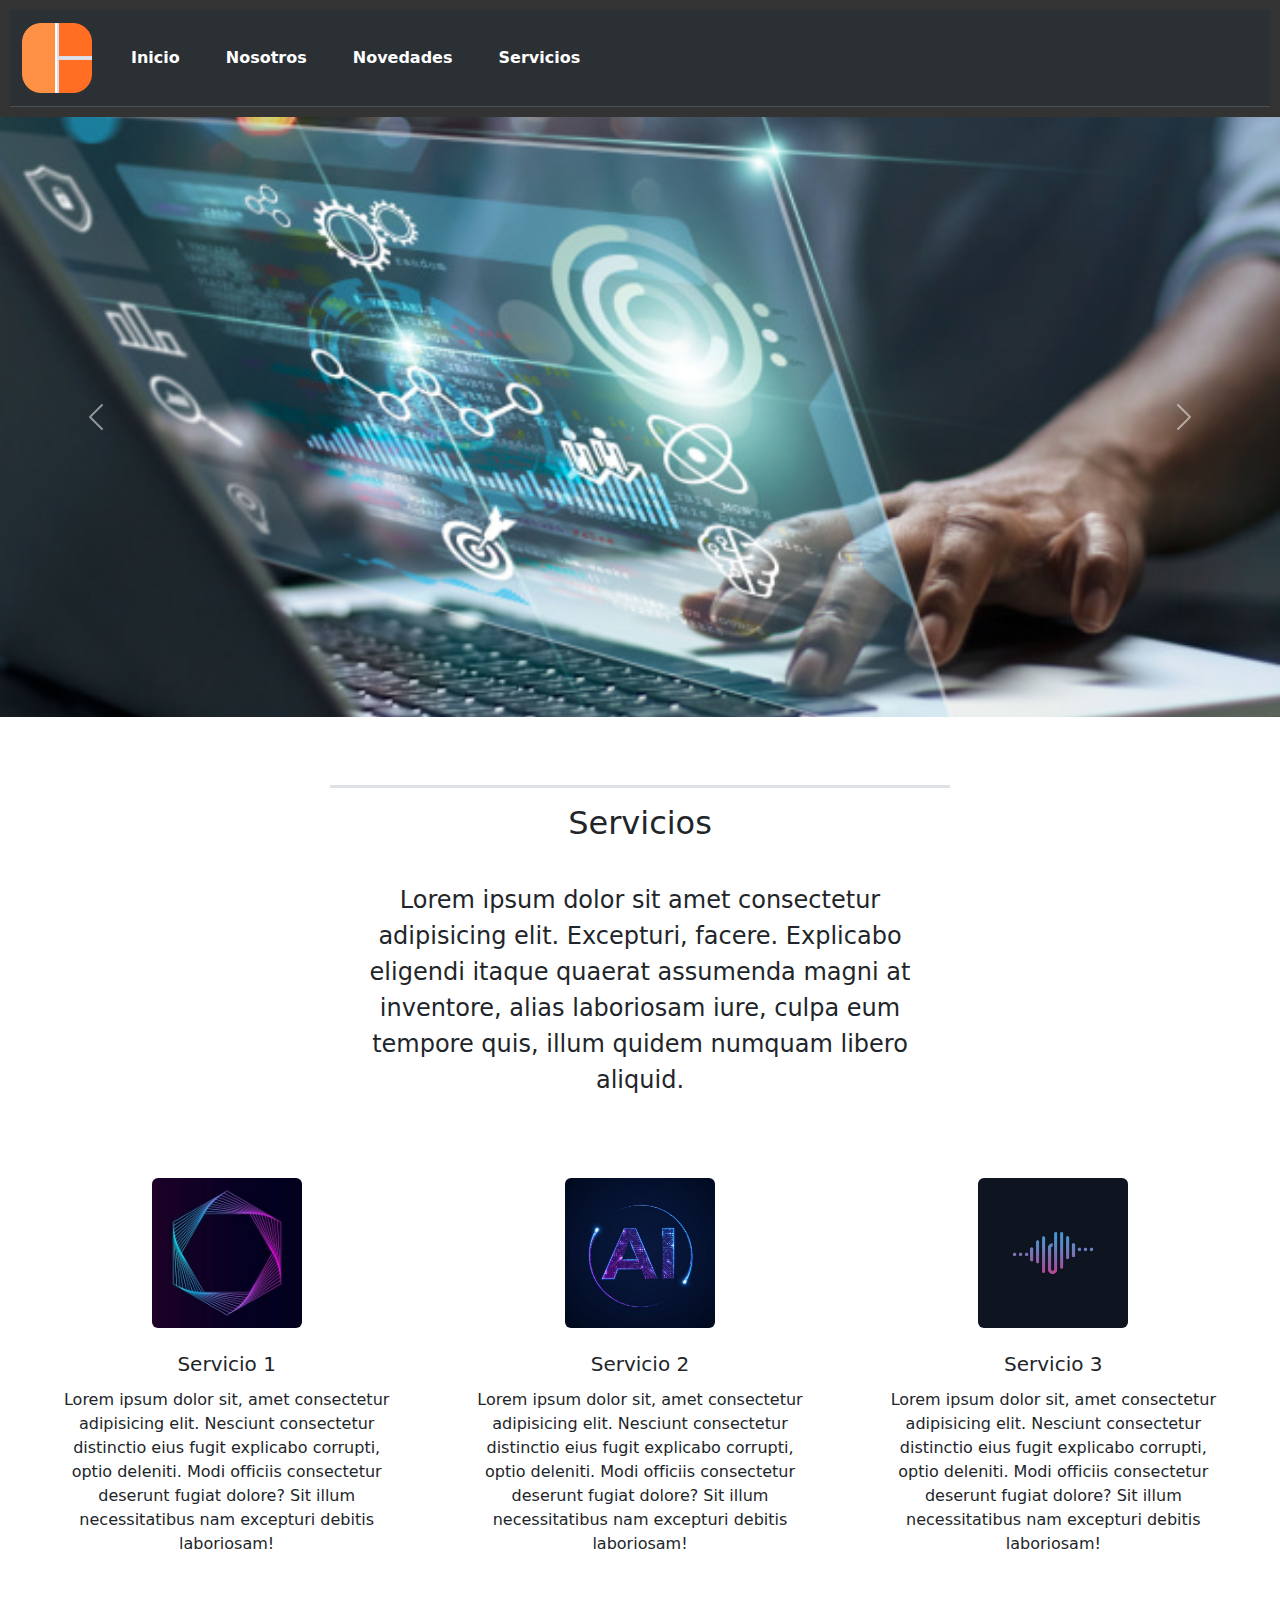
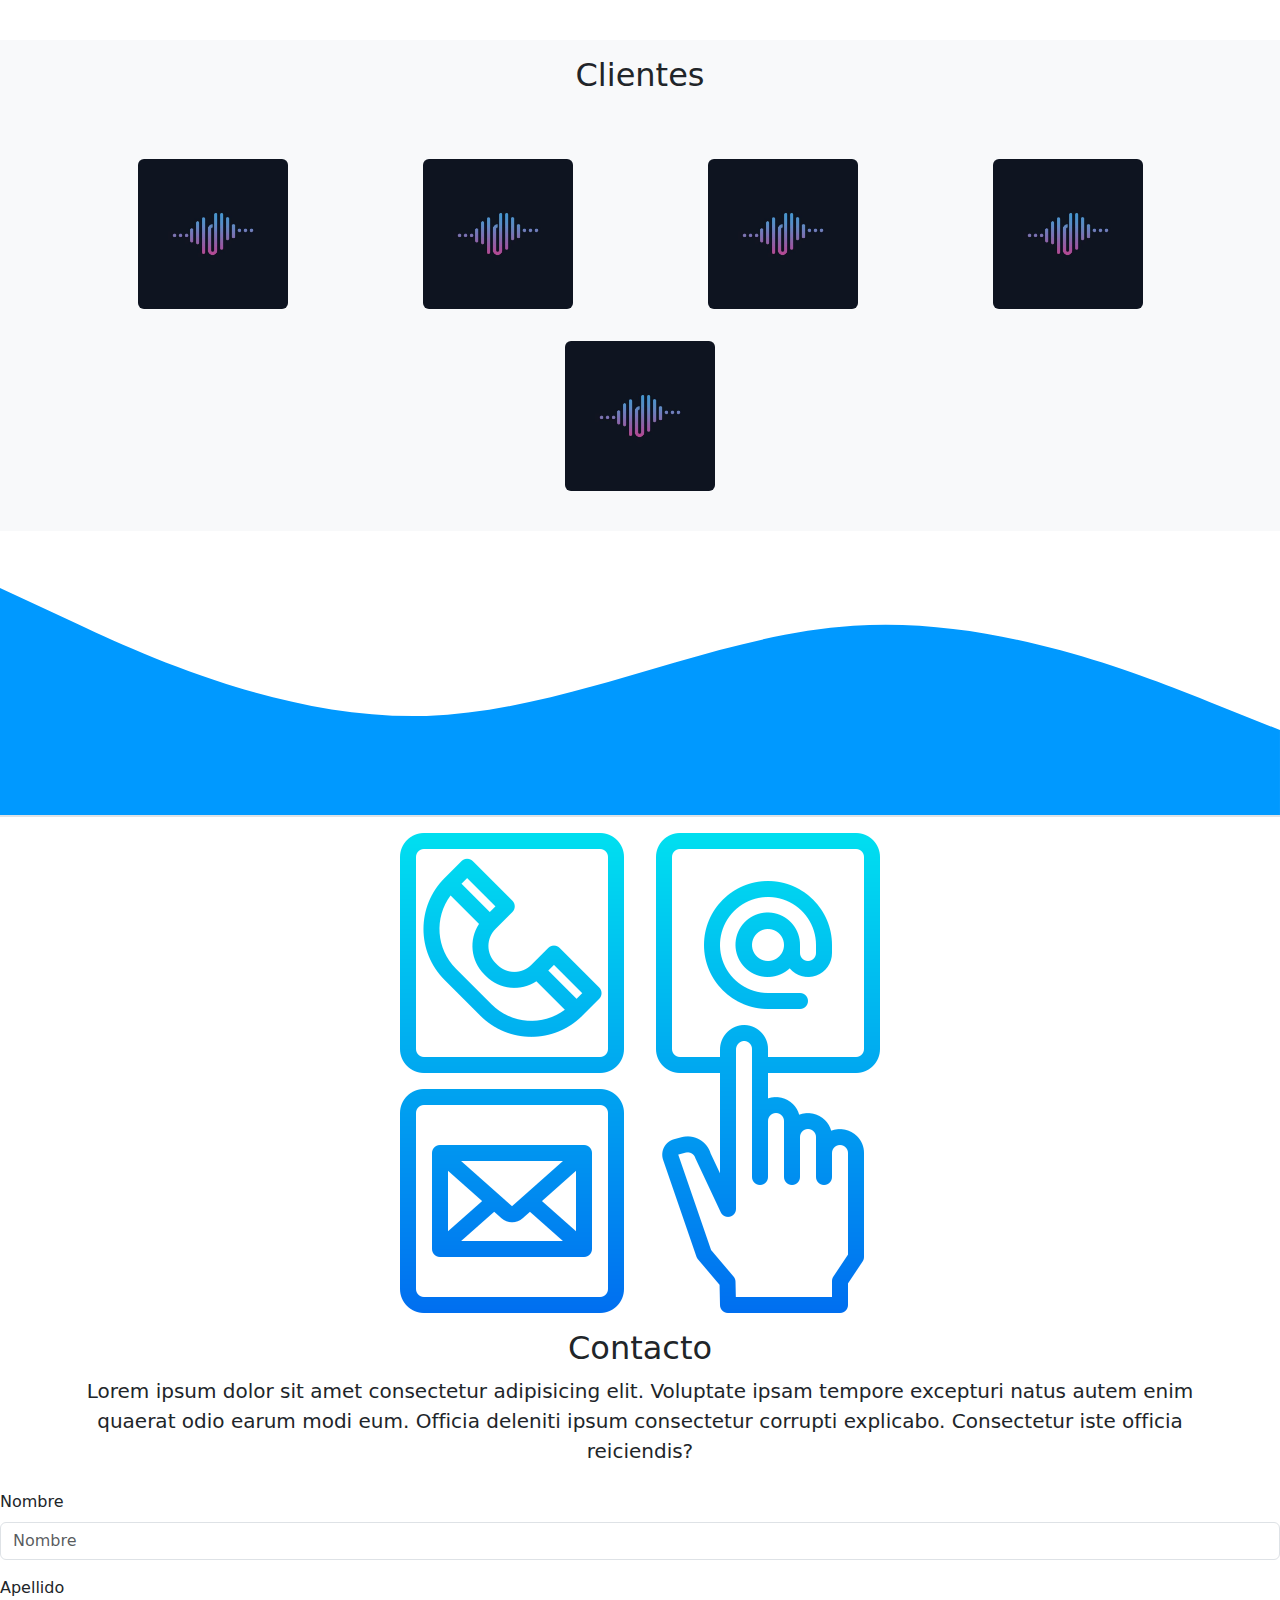
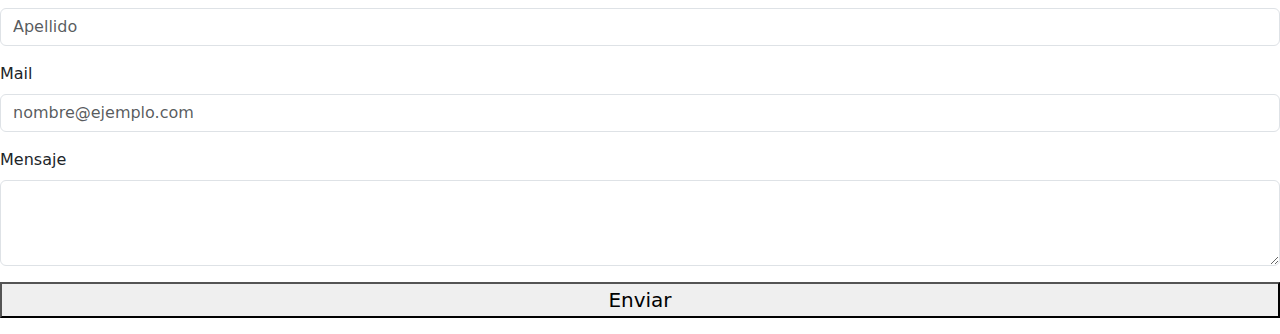
==== index.html @ 68848d4c "Primer commit" ====
<!DOCTYPE html>
<html lang="es">
<head>
    <meta charset="UTF-8">
    <meta name="viewport" content="width=device-width, initial-scale=1.0">
    <link rel="stylesheet" href="/styles/styless.css"> <!--Mis estilos-->
    <link href="https://cdn.jsdelivr.net/npm/bootstrap@5.3.3/dist/css/bootstrap.min.css" rel="stylesheet" integrity="sha384-QWTKZyjpPEjISv5WaRU9OFeRpok6YctnYmDr5pNlyT2bRjXh0JMhjY6hW+ALEwIH" crossorigin="anonymous">
    <!--boostrap-->

    <title>Mi empresa Servicios</title>
</head>
<body>
    <header>
        <nav class="navbar sticky-top navbar-expand-lg bg-body-tertiary bg-dark border-bottom border-body" data-bs-theme="dark">
            <div class="container-fluid">
              <a class="navbar-brand" href="#">
                <img class="nav-logo" src="img/logo.png" alt="Mi empresa">
              </a>
              <button class="navbar-toggler" type="button" data-bs-toggle="collapse" data-bs-target="#navbarSupportedContent" aria-controls="navbarSupportedContent" aria-expanded="false" aria-label="Toggle navigation">
                <span class="navbar-toggler-icon"></span>
              </button>
              <div class="collapse navbar-collapse" id="navbarSupportedContent">
                <ul class="navbar-nav me-auto mb-2 mb-lg-0">
                  <li class="nav-item">
                    <a class="nav-link active" aria-current="page" href="index.html">Inicio</a>
                  </li>
                  <li class="nav-item">
                    <a class="nav-link" href="/secciones/nosostros.html">Nosotros</a>
                  </li>
                  <li class="nav-item">
                    <a class="nav-link" href="/secciones/novedades.html">Novedades</a>
                  </li>
                  <li class="nav-item">
                    <a class="nav-link" href="/secciones/servicios.html">Servicios</a>
                  </li>
                </ul>
              </div>
            </div>
          </nav>
    </header>
             <div id="carouselExample" class="carousel slide">
                <div class="carousel-inner">
                  <div class="carousel-item active">
                    <img src="img/slide_1.jpg" class="d-block w-100" alt="...">
                  </div>
                  <div class="carousel-item">
                    <img src="img/slide_2.jpg" class="d-block w-100" alt="...">
                  </div>
                  <div class="carousel-item">
                    <img src="img/slide_3.jpg" class="d-block w-100" alt="...">
                  </div>
                </div>
                <button class="carousel-control-prev" type="button" data-bs-target="#carouselExample" data-bs-slide="prev">
                  <span class="carousel-control-prev-icon" aria-hidden="true"></span>
                  <span class="visually-hidden"></span>
                </button>
                <button class="carousel-control-next" type="button" data-bs-target="#carouselExample" data-bs-slide="next">
                  <span class="carousel-control-next-icon" aria-hidden="true"></span>
                  <span class="visually-hidden"></span>
                </button>
              </div>
        
        </main>
        
    </div>

    <main>
        <section class="w-50 mx-auto text-center pt-5"> 
          <h1 class="p-3 fs-2 border-top border-3">Servicios</h1> 
          <p class="p-3 fs-4">Lorem ipsum dolor sit amet consectetur adipisicing elit. Excepturi, facere. Explicabo eligendi itaque quaerat assumenda magni at inventore, alias laboriosam iure, culpa eum tempore quis, illum quidem numquam libero aliquid.</p>
        </section>

        <section class="container-fluid">
          <div class="row">
            <!-- Servicio 1 -->
            <div class="col-lg-4 col-md-12 col-sm-12 d-flex flex-column align-items-center my-5 icono-wrap">
              <img class="img-fluid rounded" src="/img/servicio_1.jpg" alt="servicio" width="150" height="140">
              <div class="text-center">
                <h3 class="fs-5 mt-4 px-4 pb-1">Servicio 1</h3>
                <p class="px-4">Lorem ipsum dolor sit, amet consectetur adipisicing elit. Nesciunt consectetur distinctio eius fugit explicabo corrupti, optio deleniti. Modi officiis consectetur deserunt fugiat dolore? Sit illum necessitatibus nam excepturi debitis laboriosam!</p>
              </div>
            </div>
        
            <!-- Servicio 2 -->
            <div class="col-lg-4 col-md-12 col-sm-12 d-flex flex-column align-items-center my-5 icono-wrap">
              <img class="img-fluid rounded" src="/img/servicio_2.jpg" alt="servicio" width="150" height="140">
              <div class="text-center">
                <h3 class="fs-5 mt-4 px-4 pb-1">Servicio 2</h3>
                <p class="px-4">Lorem ipsum dolor sit, amet consectetur adipisicing elit. Nesciunt consectetur distinctio eius fugit explicabo corrupti, optio deleniti. Modi officiis consectetur deserunt fugiat dolore? Sit illum necessitatibus nam excepturi debitis laboriosam!</p>
              </div>
            </div>
        
            <!-- Servicio 3 -->
            <div class="col-lg-4 col-md-12 col-sm-12 d-flex flex-column align-items-center my-5 icono-wrap">
              <img class="img-fluid rounded" src="/img/servicio_3.jpg" alt="servicio" width="150" height="140">
              <div class="text-center">
                <h3 class="fs-5 mt-4 px-4 pb-1">Servicio 3</h3>
                <p class="px-4">Lorem ipsum dolor sit, amet consectetur adipisicing elit. Nesciunt consectetur distinctio eius fugit explicabo corrupti, optio deleniti. Modi officiis consectetur deserunt fugiat dolore? Sit illum necessitatibus nam excepturi debitis laboriosam!</p>
              </div>
            </div>
          </div>
        </section>
    </main>

    <section class="bg-light">
      <h2 class="p-3 fs-2 text-center">Clientes</h2>
      <div class="container">
        <div class="row justify-content-around py-4">
    
          <!-- Cliente 1 -->
          <div class="col-lg-3 col-md-4 col-sm-6 d-flex flex-column align-items-center my-3 icono-wrap">
            <img class="img-fluid rounded" src="/img/servicio_3.jpg" alt="cliente" width="150" height="140">
          </div>
    
          <!-- Cliente 2 -->
          <div class="col-lg-3 col-md-4 col-sm-6 d-flex flex-column align-items-center my-3 icono-wrap">
            <img class="img-fluid rounded" src="/img/servicio_3.jpg" alt="cliente" width="150" height="140">
          </div>
    
          <!-- Cliente 3 -->
          <div class="col-lg-3 col-md-4 col-sm-6 d-flex flex-column align-items-center my-3 icono-wrap">
            <img class="img-fluid rounded" src="/img/servicio_3.jpg" alt="cliente" width="150" height="140">
          </div>

          <!-- Cliente 4 -->
          <div class="col-lg-3 col-md-4 col-sm-6 d-flex flex-column align-items-center my-3 icono-wrap">
            <img class="img-fluid rounded" src="/img/servicio_3.jpg" alt="cliente" width="150" height="140">
          </div>

          <!-- Cliente 5 -->
          <div class="col-lg-3 col-md-4 col-sm-6 d-flex flex-column align-items-center my-3 icono-wrap">
            <img class="img-fluid rounded" src="/img/servicio_3.jpg" alt="cliente" width="150" height="140">
          </div>
    
        </div>
      </div>
    </section>
  
<section id="seccion-contacto" class="border-bottom border-secundary border-2">
<div class="bg-contactos">
    <svg xmlns="http://www.w3.org/2000/svg" viewBox="0 0 1440 320"><path fill="#0099ff" fill-opacity="1" d="M0,64L80,101.3C160,139,320,213,480,208C640,203,800,117,960,106.7C1120,96,1280,160,1360,192L1440,224L1440,320L1360,320C1280,320,1120,320,960,320C800,320,640,320,480,320C320,320,160,320,80,320L0,320Z" data-darkreader-inline-fill="" style="--darkreader-inline-fill: #007acc;"></path></svg>
</div>

</section>

<div class="container" id="contenedor-formulario">
  <div id="titulo-formulario" class="text-center mb-4">
    <div><img src="/img/contacto.png" alt="contacto" class="img-fluid"></div>
    <h2>Contacto</h2>
    <p class="fs-5">Lorem ipsum dolor sit amet consectetur adipisicing elit. Voluptate ipsam tempore excepturi natus autem enim quaerat odio earum modi eum. Officia deleniti ipsum consectetur corrupti explicabo. Consectetur iste officia reiciendis?</p>
  </div>

</div>

<form action="">
  <div class="mb-3">
    <label for="exampleFormControlInput1" class="form-label">Nombre</label>
    <input type="text" class="form-control" id="nombre" placeholder="Nombre" required>
  </div>
  <div class="mb-3">
    <label for="exampleFormControlInput1" class="form-label">Apellido</label>
    <input type="text" class="form-control" id="apellido" placeholder="Apellido" required>
  </div>
  <div class="mb-3">
    <label for="exampleFormControlInput1" class="form-label">Mail</label>
    <input type="email" class="form-control" id="mail" placeholder="nombre@ejemplo.com" required>
  </div>
  <div class="mb-3">
    <label for="exampleFormControlTextarea1" class="form-label">Mensaje</label>
    <textarea class="form-control" id="exampleFormControlTextarea1" rows="3"></textarea>
  </div>
  <div class="mb-3">
    <button type="button" class="btn-primary w-100 fs-5">Enviar</button>
  </div>
</form>


    <!-- <div class="container">
        <div class="row">
            <div class="col-md-6">
                <section class="formulario-contacto">
                    <h2 class="text-center mb-4">Contacto</h2>
                            <form action="procesar_formulario.js" method="post" class="needs-validation" novalidate>
                                <div class="form-group">
                                    <section id="formulario"></section>
                                    <label for="nombre">Nombre y Apellido:</label>
                                    <input type="text" class="form-control" id="nombre" name="nombre" required>
                                    <div class="invalid-feedback">Por favor, ingresa tu nombre.</div>
                                </div>
                        
                                <div class="form-group">
                                    <label for="email">Mail:</label>
                                    <input type="email" class="form-control" id="email" name="email" required>
                                    <div class="invalid-feedback">Por favor, ingresa un correo electrónico válido.</div>
                                </div>
                        
                                <div class="form-group">
                                    <label for="mensaje">Mensaje:</label>
                                    <textarea class="form-control" id="mensaje" name="mensaje" rows="4" required></textarea>
                                    <div class="invalid-feedback">Por favor, ingresa tu mensaje.</div>
                                </div>
                        
                                <button type="submit" class="btn btn-primary btn-block">Enviar</button>
                            </form>
                        </section>
                    </div>
                    <div class="col-md-6">
                        <div class="contacto-img"">
                        <img src="/img/contacto.png" class="img-fluid" alt="Imagen de fondo">
                    </div>
                    </div> -->
<!--boostrap-->
<script src="https://cdn.jsdelivr.net/npm/bootstrap@5.3.3/dist/js/bootstrap.bundle.min.js" integrity="sha384-YvpcrYf0tY3lHB60NNkmXc5s9fDVZLESaAA55NDzOxhy9GkcIdslK1eN7N6jIeHz" crossorigin="anonymous"></script>
</body>
</html>
---- styles/styless.css ----
body {
    margin: 0;
    font-family: 'Arial', sans-serif;
}

header {
    background-color: #333;
    color: #fff;
    padding: 10px;
    text-align: center; 
}

nav {
    display: flex;
    justify-content: space-between;
    align-items: center;
    background-color: #444;
    padding: 10px;
}

.logo img {
    max-height: 40px;
}

.navbar ul {
    list-style: none;
    text-align: center;
    display: flex;
    justify-content: center;
    align-items: center;
}

.navbar li {
    margin: 0 15px;
}

.navbar a {
    text-decoration: none;
    color: #fff;
    font-weight: bold;
    transition: color 0.3s; /* Efecto de transición de color al pasar el ratón */
}

.navbar a:hover {
    color: #ffcc00; /* Color al pasar el ratón */ 
}

main {
    padding: 20px;
    
}

.formulario-contacto {
    padding: 20px;
    background-color: #eee;
    margin-top: 20px;
    border-radius: 10px;
}
.carousel-item img {
    object-fit: cover;
    height: 600px; 
    width: 100%;  
}

.contacto-img 
{
    padding: 20px;
    border-radius: 20%;
}
    
.logo-container 
{
        width: 20px;
        height: 20px; 
        overflow: hidden;
        margin: 20px;
        text-align: center;
}
    
    
.logo-container:hover .cliente-logo {
    transform: scale(1.1); /* Escala el logo al pasar el mouse */
}

    /* Personaliza el ancho del carrusel */
#logoCarousel 
{   
    max-height: 100px;
    margin: 0 auto; /* Centra el carrusel horizontalmente */
}


.iconos-container 
{
    width: 500px; 
    display: flex;
    justify-content: space-between;
    width: 100%;
}
  
.icono {
    width: 100px;
    height: 100px;
    margin: 20px;
}



/* logo nav bar */
.nav-logo {     
    width: 70px;
}

/* carrucel tamaño imagen */


.carousel-item{     
    max-height: 39rem;
}


.icono-wrap {
    transition: transform 0.3s ease-in-out;
  }

  .icono-wrap:hover {
    transform: scale(1.1);
  }

  .bg-contacto {
    position: relative;
    top: -110px;
  }

  .bg-contacto {
    background-color: #1b2a4e;
    position: relative;
    min-height: 500px;
  }

  .contenedor-formulario {
    position: absolute;
    top: 30%;
    left: 50%;
    transform: translate(-50%, -50%);
    border-radius: 5px;
    max-width: 500px;
  }

  .titulo-formulario
  {
  color: #3f3f3f;
  }
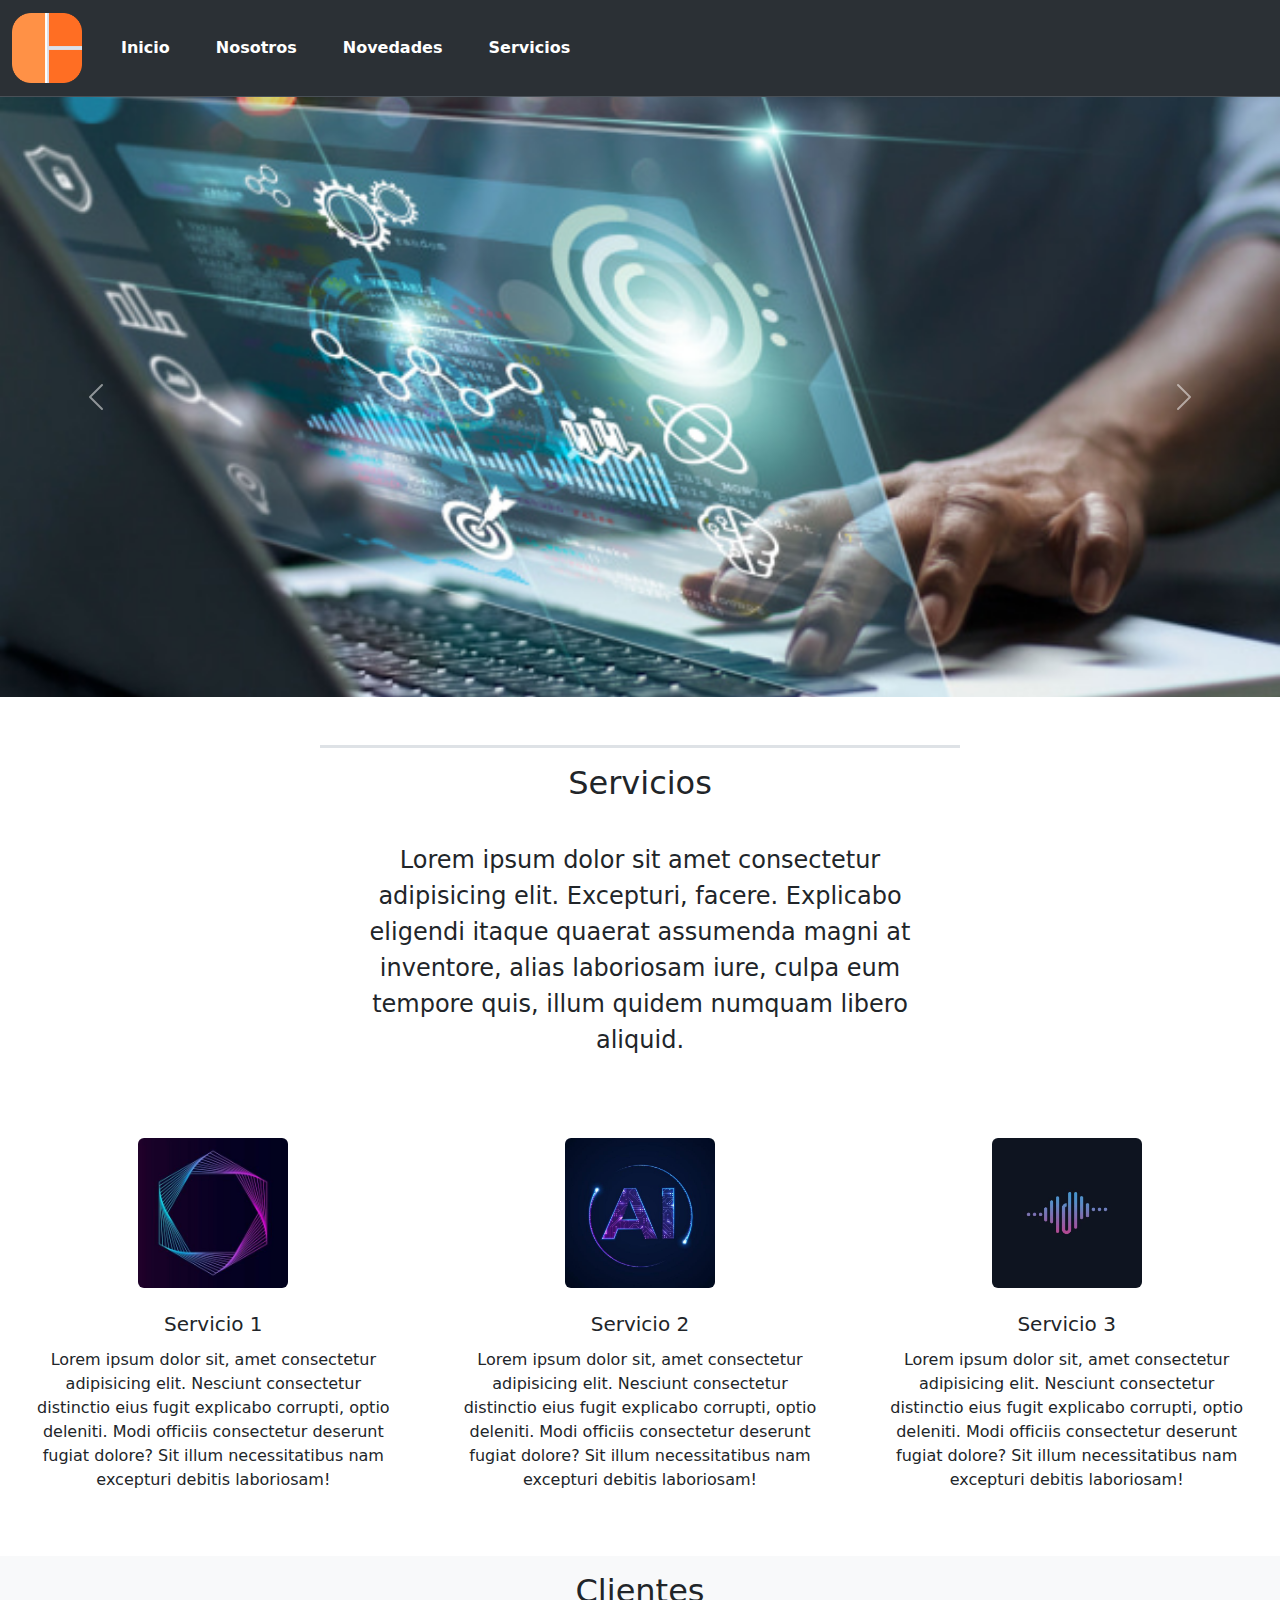
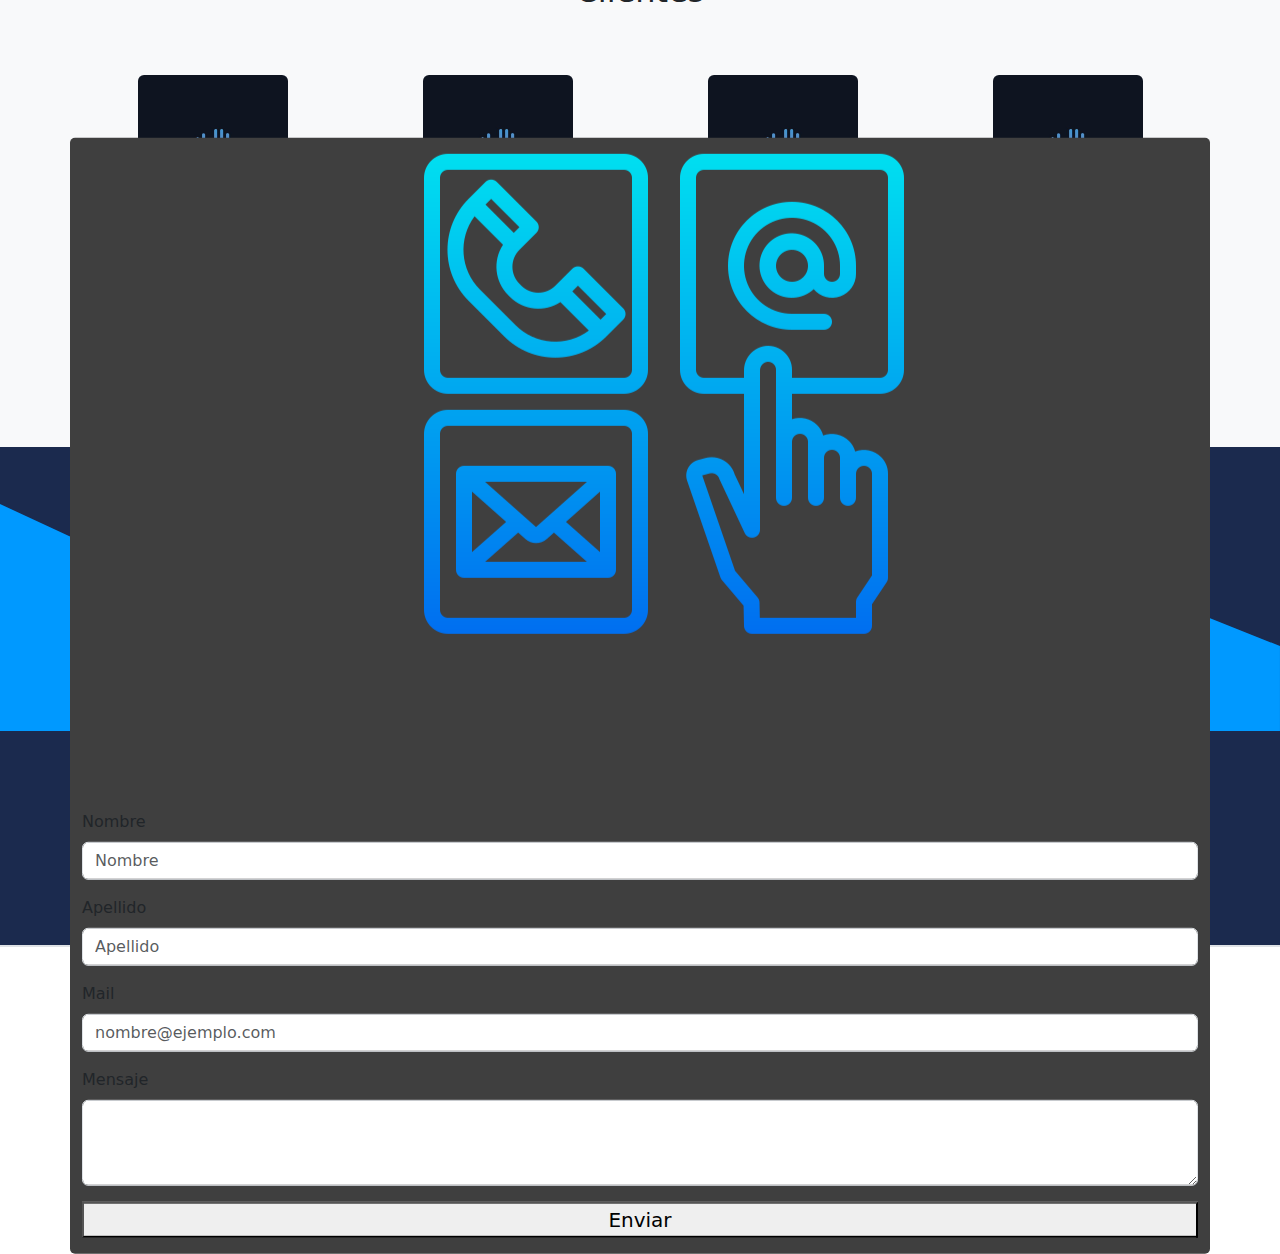
==== commit 81b9b8c3: "contacto falla" ====
--- a/index.html
+++ b/index.html
@@ -60,11 +60,11 @@
                 </button>
               </div>
         
-        </main>
+       
         
     </div>
 
-    <main>
+   
         <section class="w-50 mx-auto text-center pt-5"> 
           <h1 class="p-3 fs-2 border-top border-3">Servicios</h1> 
           <p class="p-3 fs-4">Lorem ipsum dolor sit amet consectetur adipisicing elit. Excepturi, facere. Explicabo eligendi itaque quaerat assumenda magni at inventore, alias laboriosam iure, culpa eum tempore quis, illum quidem numquam libero aliquid.</p>
@@ -100,9 +100,8 @@
             </div>
           </div>
         </section>
-    </main>
-
-    <section class="bg-light">
+ 
+    <section class="bg-light" id="seccion-clientes">
       <h2 class="p-3 fs-2 text-center">Clientes</h2>
       <div class="container">
         <div class="row justify-content-around py-4">
@@ -136,79 +135,50 @@
       </div>
     </section>
   
-<section id="seccion-contacto" class="border-bottom border-secundary border-2">
-<div class="bg-contactos">
-    <svg xmlns="http://www.w3.org/2000/svg" viewBox="0 0 1440 320"><path fill="#0099ff" fill-opacity="1" d="M0,64L80,101.3C160,139,320,213,480,208C640,203,800,117,960,106.7C1120,96,1280,160,1360,192L1440,224L1440,320L1360,320C1280,320,1120,320,960,320C800,320,640,320,480,320C320,320,160,320,80,320L0,320Z" data-darkreader-inline-fill="" style="--darkreader-inline-fill: #007acc;"></path></svg>
-</div>
+  <section id="seccion-contacto" class="border-bottom border-secundary border-2">
+    <div id="bg-contacto">
+        <svg xmlns="http://www.w3.org/2000/svg" viewBox="0 0 1440 320"><path fill="#0099ff" fill-opacity="1" d="M0,64L80,101.3C160,139,320,213,480,208C640,203,800,117,960,106.7C1120,96,1280,160,1360,192L1440,224L1440,320L1360,320C1280,320,1120,320,960,320C800,320,640,320,480,320C320,320,160,320,80,320L0,320Z" data-darkreader-inline-fill="" style="--darkreader-inline-fill: #007acc;"></path></svg>
+    </div>
+
+    <div class="container" id="contenedor-formulario">
+      <div id="titulo-formulario" class="text-center mb-4">
+        <div><img src="/img/contacto.png" alt="contacto" class="img-fluid ps-5"></div>
+        <h2>Contacto</h2>
+        <p class="fs-5">Lorem ipsum dolor sit amet consectetur adipisicing elit. Voluptate ipsam tempore excepturi natus autem enim quaerat odio earum modi eum. Officia deleniti ipsum consectetur corrupti explicabo. Consectetur iste officia reiciendis?</p>
+      </div>
+
+      <!--formulario-->
+      <form   method="POST" data-netlify="true" action="#"> 
+        <div class="mb-3">
+          <label for="exampleFormControlInput1" class="form-label">Nombre</label>
+          <input type="text" class="form-control" id="nombre" placeholder="Nombre" required>
+        </div>
+
+        <div class="mb-3">
+          <label for="exampleFormControlInput1" class="form-label">Apellido</label>
+          <input type="text" class="form-control" id="apellido" placeholder="Apellido" required>
+        </div>
+
+        <div class="mb-3">
+          <label for="exampleFormControlInput1" class="form-label">Mail</label>
+          <input type="email" class="form-control" id="mail" placeholder="nombre@ejemplo.com" required>
+        </div>
+
+        <div class="mb-3">
+          <label for="exampleFormControlTextarea1" class="form-label">Mensaje</label>
+          <textarea class="form-control" id="exampleFormControlTextarea1" rows="3"></textarea>
+        </div>
+
+        <div class="mb-3">
+          <button type="button" class="btn-primary w-100 fs-5">Enviar</button>
+        </div>
+
+      </form>
+        <!--formulario-->
+    </div>
 
 </section>
 
-<div class="container" id="contenedor-formulario">
-  <div id="titulo-formulario" class="text-center mb-4">
-    <div><img src="/img/contacto.png" alt="contacto" class="img-fluid"></div>
-    <h2>Contacto</h2>
-    <p class="fs-5">Lorem ipsum dolor sit amet consectetur adipisicing elit. Voluptate ipsam tempore excepturi natus autem enim quaerat odio earum modi eum. Officia deleniti ipsum consectetur corrupti explicabo. Consectetur iste officia reiciendis?</p>
-  </div>
-
-</div>
-
-<form action="">
-  <div class="mb-3">
-    <label for="exampleFormControlInput1" class="form-label">Nombre</label>
-    <input type="text" class="form-control" id="nombre" placeholder="Nombre" required>
-  </div>
-  <div class="mb-3">
-    <label for="exampleFormControlInput1" class="form-label">Apellido</label>
-    <input type="text" class="form-control" id="apellido" placeholder="Apellido" required>
-  </div>
-  <div class="mb-3">
-    <label for="exampleFormControlInput1" class="form-label">Mail</label>
-    <input type="email" class="form-control" id="mail" placeholder="nombre@ejemplo.com" required>
-  </div>
-  <div class="mb-3">
-    <label for="exampleFormControlTextarea1" class="form-label">Mensaje</label>
-    <textarea class="form-control" id="exampleFormControlTextarea1" rows="3"></textarea>
-  </div>
-  <div class="mb-3">
-    <button type="button" class="btn-primary w-100 fs-5">Enviar</button>
-  </div>
-</form>
-
-
-    <!-- <div class="container">
-        <div class="row">
-            <div class="col-md-6">
-                <section class="formulario-contacto">
-                    <h2 class="text-center mb-4">Contacto</h2>
-                            <form action="procesar_formulario.js" method="post" class="needs-validation" novalidate>
-                                <div class="form-group">
-                                    <section id="formulario"></section>
-                                    <label for="nombre">Nombre y Apellido:</label>
-                                    <input type="text" class="form-control" id="nombre" name="nombre" required>
-                                    <div class="invalid-feedback">Por favor, ingresa tu nombre.</div>
-                                </div>
-                        
-                                <div class="form-group">
-                                    <label for="email">Mail:</label>
-                                    <input type="email" class="form-control" id="email" name="email" required>
-                                    <div class="invalid-feedback">Por favor, ingresa un correo electrónico válido.</div>
-                                </div>
-                        
-                                <div class="form-group">
-                                    <label for="mensaje">Mensaje:</label>
-                                    <textarea class="form-control" id="mensaje" name="mensaje" rows="4" required></textarea>
-                                    <div class="invalid-feedback">Por favor, ingresa tu mensaje.</div>
-                                </div>
-                        
-                                <button type="submit" class="btn btn-primary btn-block">Enviar</button>
-                            </form>
-                        </section>
-                    </div>
-                    <div class="col-md-6">
-                        <div class="contacto-img"">
-                        <img src="/img/contacto.png" class="img-fluid" alt="Imagen de fondo">
-                    </div>
-                    </div> -->
 <!--boostrap-->
 <script src="https://cdn.jsdelivr.net/npm/bootstrap@5.3.3/dist/js/bootstrap.bundle.min.js" integrity="sha384-YvpcrYf0tY3lHB60NNkmXc5s9fDVZLESaAA55NDzOxhy9GkcIdslK1eN7N6jIeHz" crossorigin="anonymous"></script>
 </body>
--- a/styles/styless.css
+++ b/styles/styless.css
@@ -1,14 +1,4 @@
-body {
-    margin: 0;
-    font-family: 'Arial', sans-serif;
-}
-
-header {
-    background-color: #333;
-    color: #fff;
-    padding: 10px;
-    text-align: center; 
-}
+/* nav bar -----------------*/
 
 nav {
     display: flex;
@@ -18,16 +8,9 @@
     padding: 10px;
 }
 
-.logo img {
-    max-height: 40px;
-}
-
-.navbar ul {
-    list-style: none;
-    text-align: center;
-    display: flex;
-    justify-content: center;
-    align-items: center;
+/* logo nav bar */
+.nav-logo {     
+    width: 70px;
 }
 
 .navbar li {
@@ -42,74 +25,29 @@
 }
 
 .navbar a:hover {
-    color: #ffcc00; /* Color al pasar el ratón */ 
+    color: #297db6; /* Color al pasar el ratón */ 
 }
 
-main {
-    padding: 20px;
-    
-}
 
-.formulario-contacto {
-    padding: 20px;
-    background-color: #eee;
-    margin-top: 20px;
-    border-radius: 10px;
-}
+/* nav bar -----------------*/
+
+
+
+/* carousel -----------------*/
+
 .carousel-item img {
     object-fit: cover;
     height: 600px; 
     width: 100%;  
 }
 
-.contacto-img 
-{
-    padding: 20px;
-    border-radius: 20%;
-}
-    
-.logo-container 
-{
-        width: 20px;
-        height: 20px; 
-        overflow: hidden;
-        margin: 20px;
-        text-align: center;
-}
-    
-    
-.logo-container:hover .cliente-logo {
-    transform: scale(1.1); /* Escala el logo al pasar el mouse */
-}
-
-    /* Personaliza el ancho del carrusel */
+    /* ancho del carrusel */
 #logoCarousel 
 {   
     max-height: 100px;
     margin: 0 auto; /* Centra el carrusel horizontalmente */
 }
 
-
-.iconos-container 
-{
-    width: 500px; 
-    display: flex;
-    justify-content: space-between;
-    width: 100%;
-}
-  
-.icono {
-    width: 100px;
-    height: 100px;
-    margin: 20px;
-}
-
-
-
-/* logo nav bar */
-.nav-logo {     
-    width: 70px;
-}
 
 /* carrucel tamaño imagen */
 
@@ -118,6 +56,10 @@
     max-height: 39rem;
 }
 
+/* carousel -----------------*/
+
+
+/* efecto de iconos -----------------*/
 
 .icono-wrap {
     transition: transform 0.3s ease-in-out;
@@ -127,27 +69,38 @@
     transform: scale(1.1);
   }
 
-  .bg-contacto {
-    position: relative;
-    top: -110px;
-  }
+/* efecto de iconos -----------------*/ 
 
-  .bg-contacto {
+
+
+
+/* Formulario contacto -----------------*/ 
+
+  #bg-contacto {
+   position: relative;
+    top: -130;
+}
+
+ #seccion-contacto {
     background-color: #1b2a4e;
     position: relative;
     min-height: 500px;
-  }
+}
 
-  .contenedor-formulario {
+
+#contenedor-formulario {
     position: absolute;
-    top: 30%;
+    top: 50%;
     left: 50%;
     transform: translate(-50%, -50%);
     border-radius: 5px;
-    max-width: 500px;
-  }
+    background: #3f3f3f;
+}
 
-  .titulo-formulario
-  {
-  color: #3f3f3f;
-  }
+#titulo-formulario
+{
+color: #3f3f3f;
+}
+/* Formulario contacto -----------------*/ 
+
+
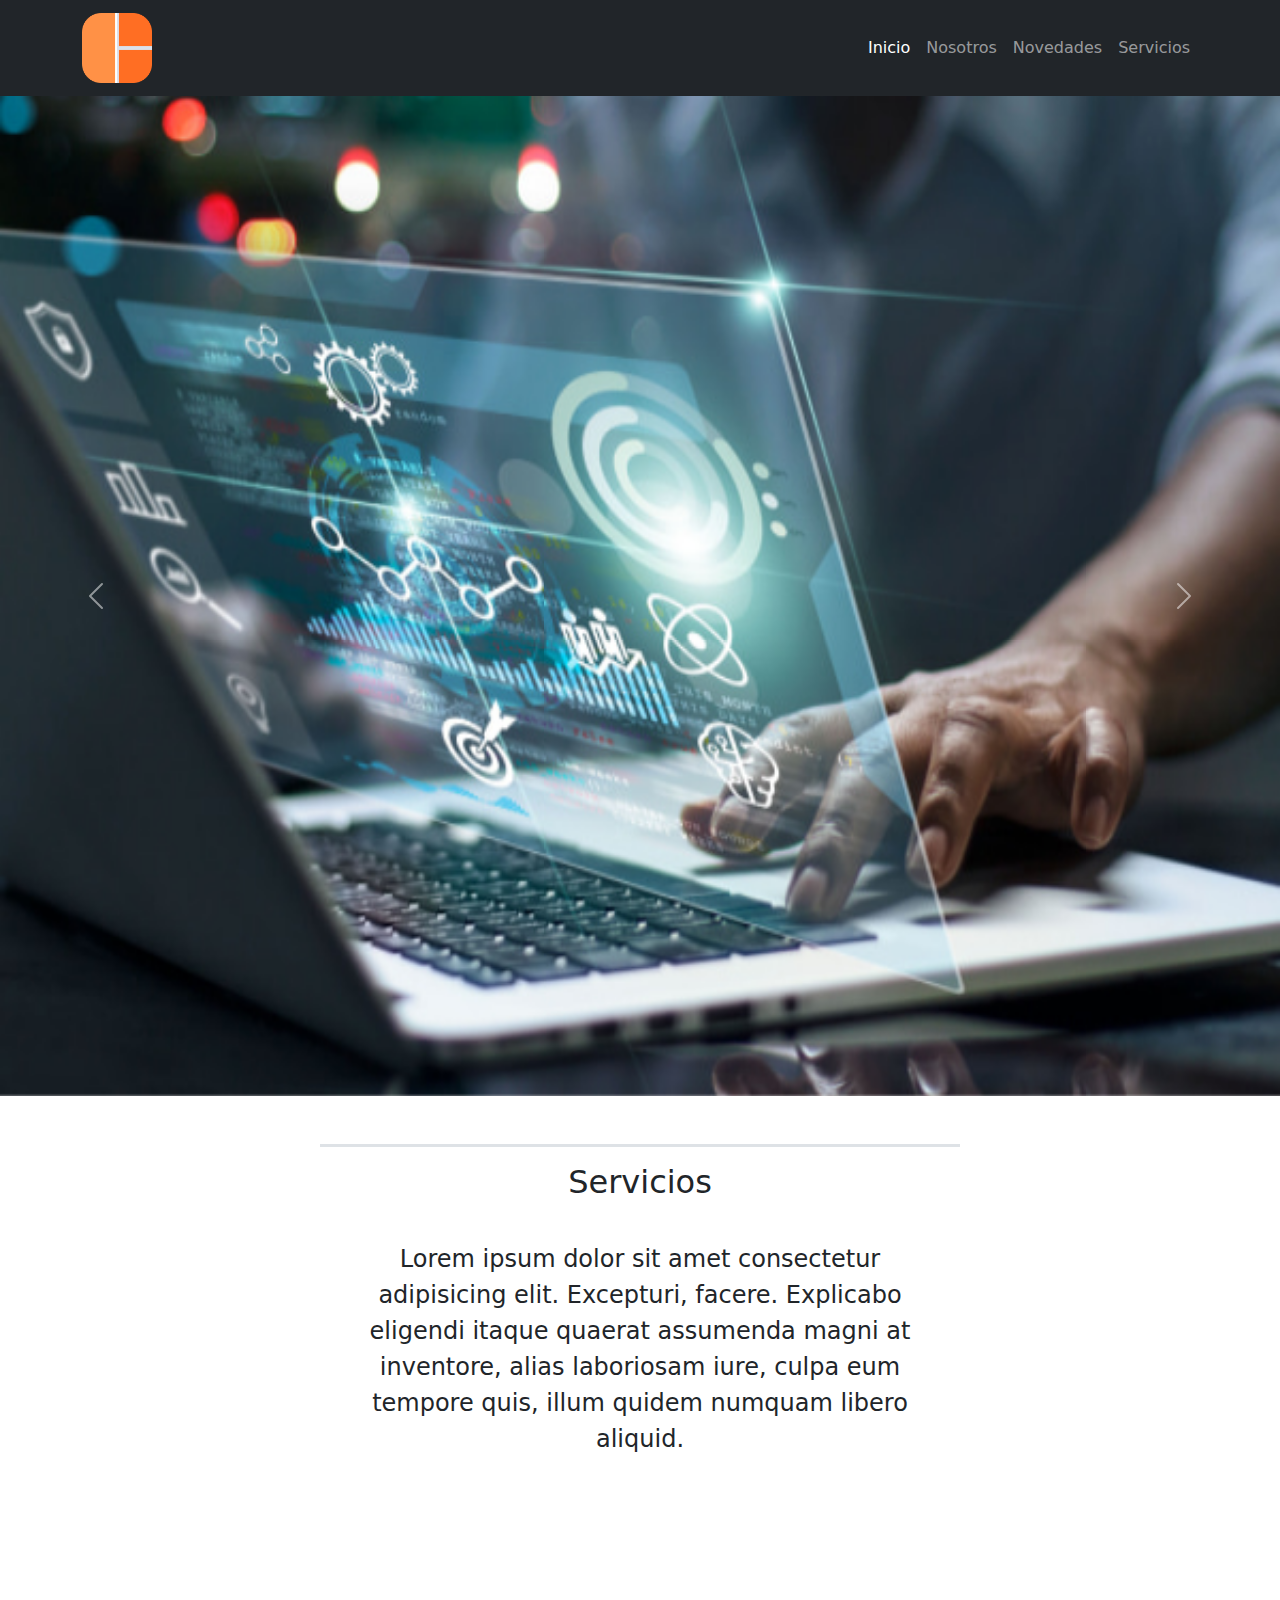
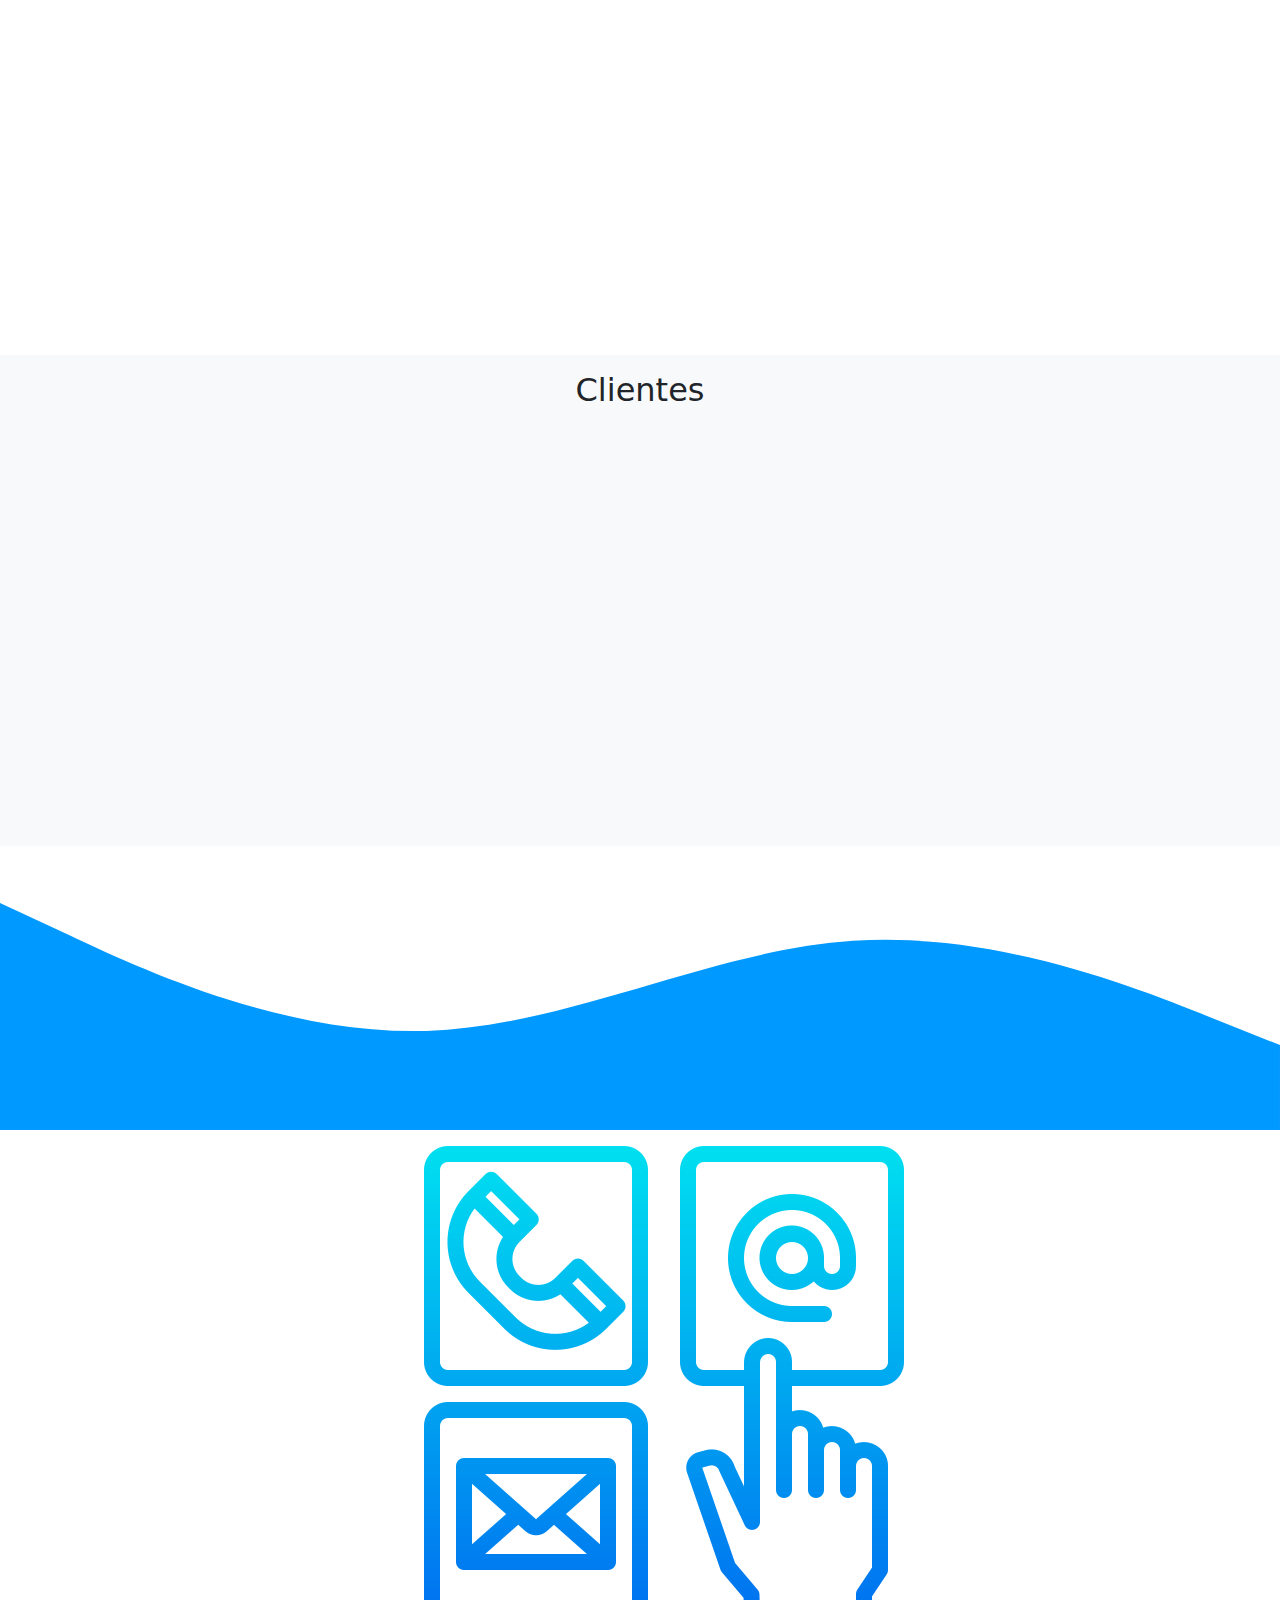
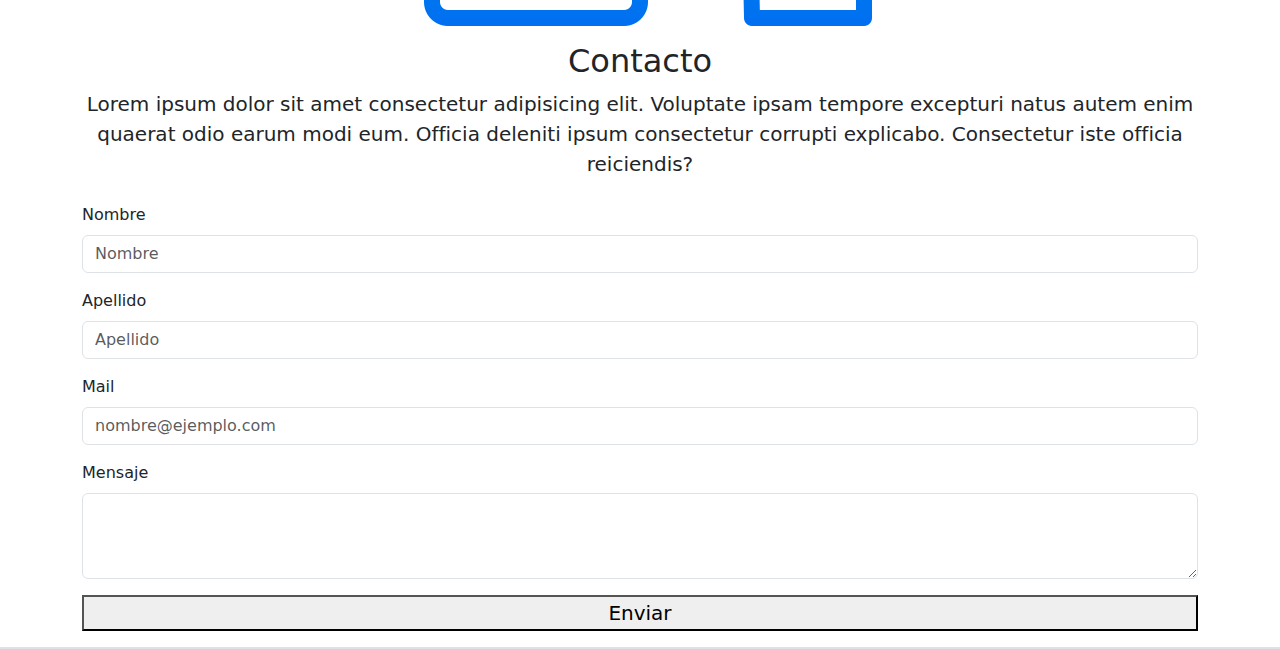
==== commit 13ed23cd: "sass" ====
--- a/index.html
+++ b/index.html
@@ -3,51 +3,55 @@
 <head>
     <meta charset="UTF-8">
     <meta name="viewport" content="width=device-width, initial-scale=1.0">
-    <link rel="stylesheet" href="/styles/styless.css"> <!--Mis estilos-->
+    <meta name="description" content="Descripción de la página">
+    <meta name="keywords" content="SERVICIOS, VENTA, NOVEADES">
+    <meta name="robots" content="index, follow">
     <link href="https://cdn.jsdelivr.net/npm/bootstrap@5.3.3/dist/css/bootstrap.min.css" rel="stylesheet" integrity="sha384-QWTKZyjpPEjISv5WaRU9OFeRpok6YctnYmDr5pNlyT2bRjXh0JMhjY6hW+ALEwIH" crossorigin="anonymous">
     <!--boostrap-->
+    <link rel="stylesheet" href="https://unpkg.com/aos@next/dist/aos.css" />
 
     <title>Mi empresa Servicios</title>
 </head>
 <body>
     <header>
-        <nav class="navbar sticky-top navbar-expand-lg bg-body-tertiary bg-dark border-bottom border-body" data-bs-theme="dark">
-            <div class="container-fluid">
-              <a class="navbar-brand" href="#">
-                <img class="nav-logo" src="img/logo.png" alt="Mi empresa">
-              </a>
-              <button class="navbar-toggler" type="button" data-bs-toggle="collapse" data-bs-target="#navbarSupportedContent" aria-controls="navbarSupportedContent" aria-expanded="false" aria-label="Toggle navigation">
-                <span class="navbar-toggler-icon"></span>
-              </button>
-              <div class="collapse navbar-collapse" id="navbarSupportedContent">
-                <ul class="navbar-nav me-auto mb-2 mb-lg-0">
-                  <li class="nav-item">
-                    <a class="nav-link active" aria-current="page" href="index.html">Inicio</a>
-                  </li>
-                  <li class="nav-item">
-                    <a class="nav-link" href="/secciones/nosostros.html">Nosotros</a>
-                  </li>
-                  <li class="nav-item">
-                    <a class="nav-link" href="/secciones/novedades.html">Novedades</a>
-                  </li>
-                  <li class="nav-item">
-                    <a class="nav-link" href="/secciones/servicios.html">Servicios</a>
-                  </li>
-                </ul>
-              </div>
-            </div>
-          </nav>
+      <nav class="navbar navbar-expand-md navbar-dark bg-dark">
+        <div class="container">
+          <a class="navbar-brand" href="#">
+            <img src="img/logo.png" alt="Logo" class="nav-logo" width="70px" height="70px">
+          </a>
+          <button class="navbar-toggler" type="button" data-bs-toggle="collapse" data-bs-target="#navbarNav" aria-controls="navbarNav" aria-expanded="false" aria-label="Toggle navigation">
+            <span class="navbar-toggler-icon"></span>
+          </button>
+          <div class="collapse navbar-collapse" id="navbarNav">
+            <ul class="navbar-nav ms-auto">
+              <li class="nav-item">
+                <a class="nav-link active" aria-current="page" href="#">Inicio</a>
+              </li>
+              <li class="nav-item">
+                <a class="nav-link" href="#">Nosotros</a>
+              </li>
+              <li class="nav-item">
+                <a class="nav-link" href="#">Novedades</a>
+              </li>
+              <li class="nav-item">
+                <a class="nav-link" href="#">Servicios</a>
+              </li>
+            </ul>
+          </div>
+        </div>
+      </nav>
+    
     </header>
              <div id="carouselExample" class="carousel slide">
                 <div class="carousel-inner">
                   <div class="carousel-item active">
-                    <img src="img/slide_1.jpg" class="d-block w-100" alt="...">
+                    <img src="img/slide_1.jpg" class="d-block w-100" alt="..." width="1500px" height="1000px">
                   </div>
                   <div class="carousel-item">
-                    <img src="img/slide_2.jpg" class="d-block w-100" alt="...">
+                    <img src="img/slide_2.jpg" class="d-block w-100 h-100" alt="..." width="1500px" height="1000px">
                   </div>
                   <div class="carousel-item">
-                    <img src="img/slide_3.jpg" class="d-block w-100" alt="...">
+                    <img src="img/slide_3.jpg" class="d-block w-100" alt="..." width=1500px" height="1000px">
                   </div>
                 </div>
                 <button class="carousel-control-prev" type="button" data-bs-target="#carouselExample" data-bs-slide="prev">
@@ -71,16 +75,17 @@
         </section>
 
         <section class="container-fluid">
-          <div class="row">
+          <div data-aos="fade-up" class="row">
             <!-- Servicio 1 -->
+           <!-- Ejemplo de aplicación de la animación de zoom a las imágenes -->
             <div class="col-lg-4 col-md-12 col-sm-12 d-flex flex-column align-items-center my-5 icono-wrap">
               <img class="img-fluid rounded" src="/img/servicio_1.jpg" alt="servicio" width="150" height="140">
               <div class="text-center">
-                <h3 class="fs-5 mt-4 px-4 pb-1">Servicio 1</h3>
-                <p class="px-4">Lorem ipsum dolor sit, amet consectetur adipisicing elit. Nesciunt consectetur distinctio eius fugit explicabo corrupti, optio deleniti. Modi officiis consectetur deserunt fugiat dolore? Sit illum necessitatibus nam excepturi debitis laboriosam!</p>
+                  <h3 class="fs-5 mt-4 px-4 pb-1">Servicio 1</h3>
+                  <p class="px-4">Lorem ipsum dolor sit, amet consectetur adipisicing elit. Nesciunt consectetur distinctio eius fugit explicabo corrupti, optio deleniti. Modi officiis consectetur deserunt fugiat dolore? Sit illum necessitatibus nam excepturi debitis laboriosam!</p>
               </div>
             </div>
-        
+
             <!-- Servicio 2 -->
             <div class="col-lg-4 col-md-12 col-sm-12 d-flex flex-column align-items-center my-5 icono-wrap">
               <img class="img-fluid rounded" src="/img/servicio_2.jpg" alt="servicio" width="150" height="140">
@@ -103,7 +108,7 @@
  
     <section class="bg-light" id="seccion-clientes">
       <h2 class="p-3 fs-2 text-center">Clientes</h2>
-      <div class="container">
+      <div data-aos="zoom-in" class="container">
         <div class="row justify-content-around py-4">
     
           <!-- Cliente 1 -->
@@ -181,5 +186,9 @@
 
 <!--boostrap-->
 <script src="https://cdn.jsdelivr.net/npm/bootstrap@5.3.3/dist/js/bootstrap.bundle.min.js" integrity="sha384-YvpcrYf0tY3lHB60NNkmXc5s9fDVZLESaAA55NDzOxhy9GkcIdslK1eN7N6jIeHz" crossorigin="anonymous"></script>
+<script src="https://unpkg.com/aos@next/dist/aos.js"></script>
+<script>
+  AOS.init();
+</script>
 </body>
 </html>
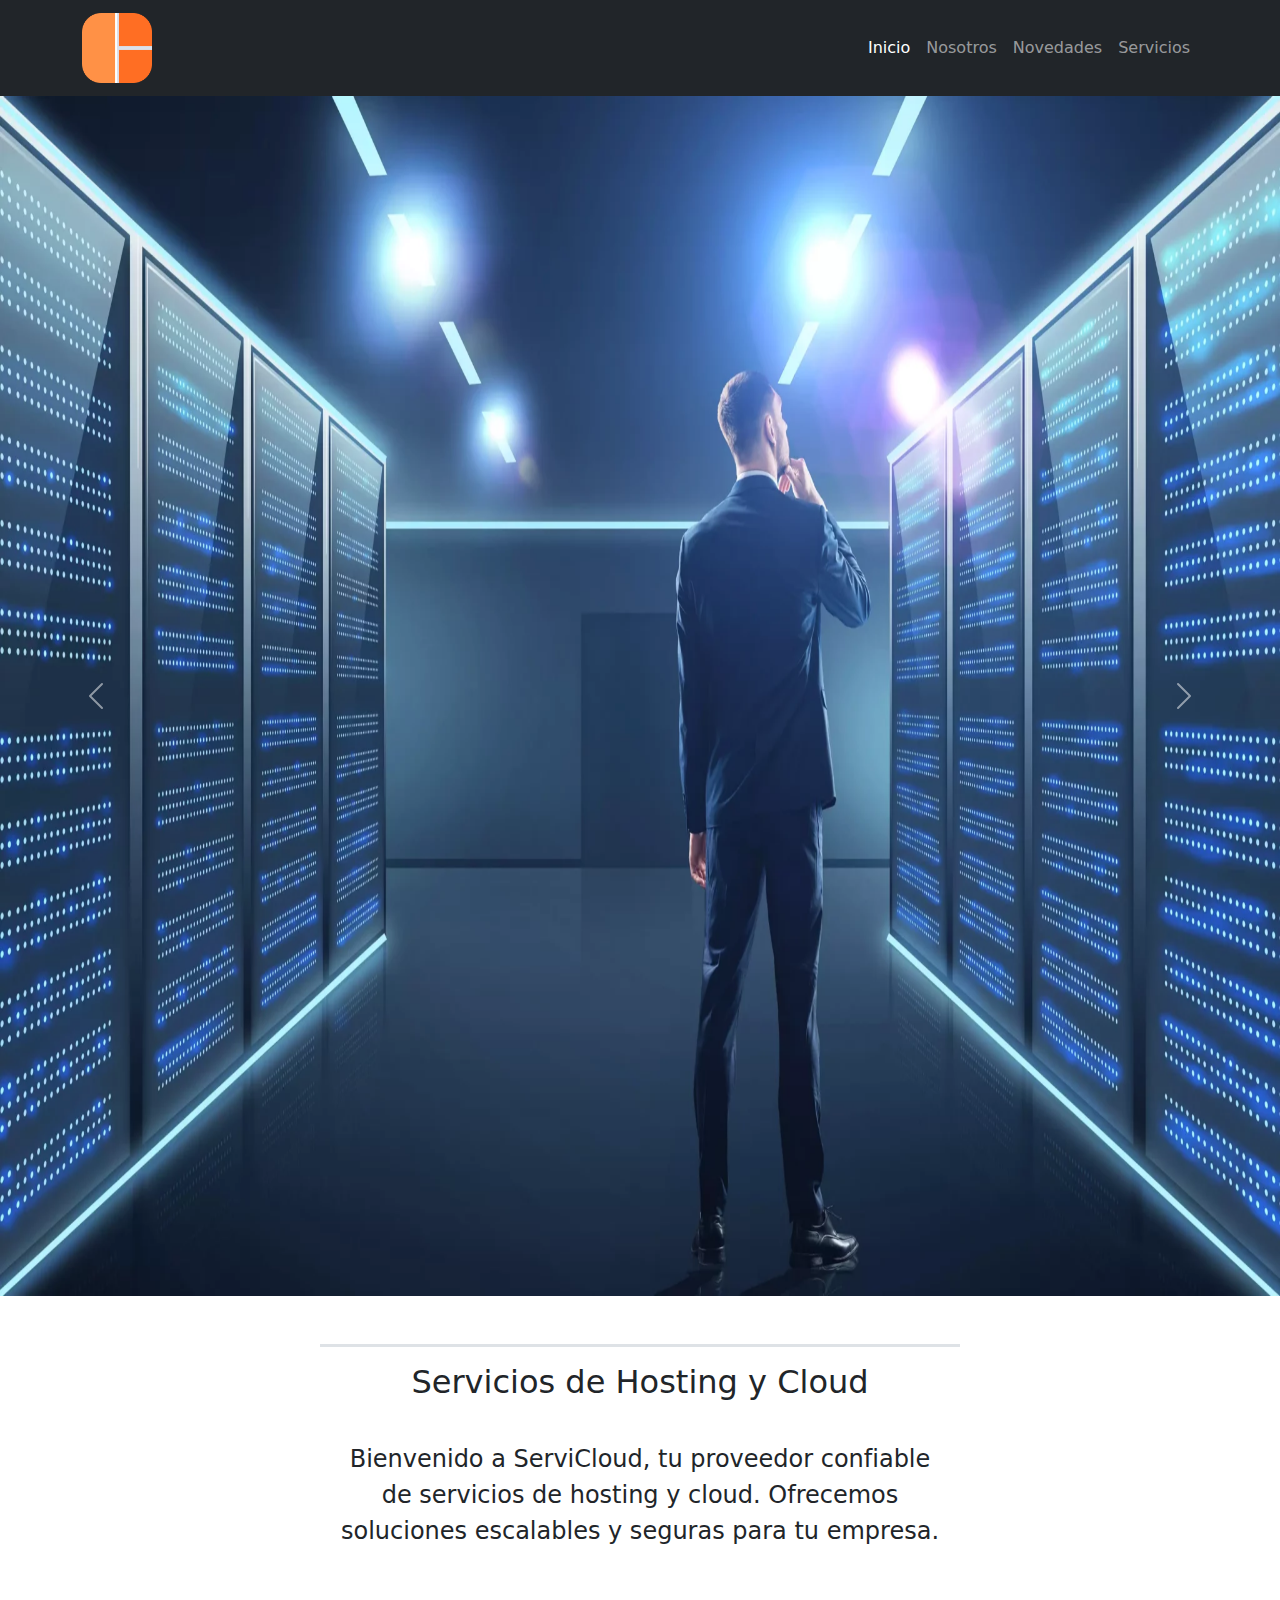
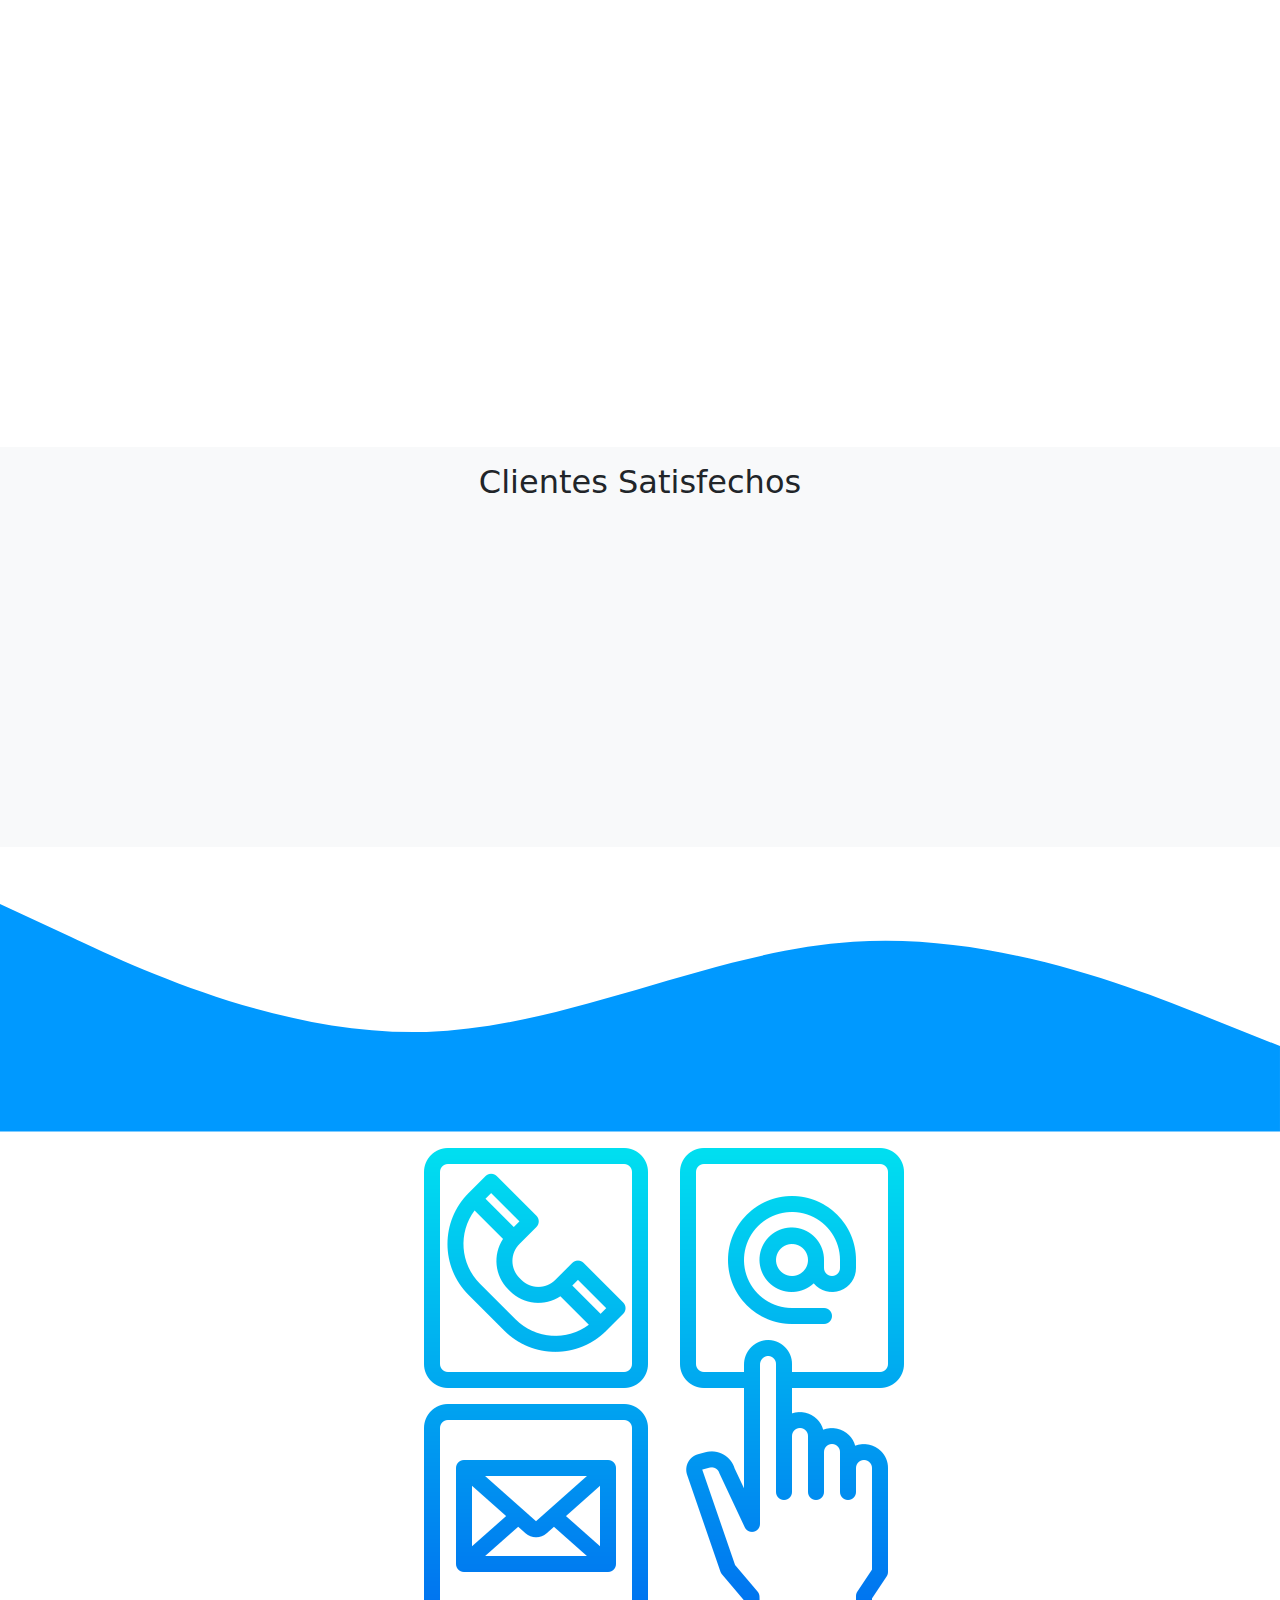
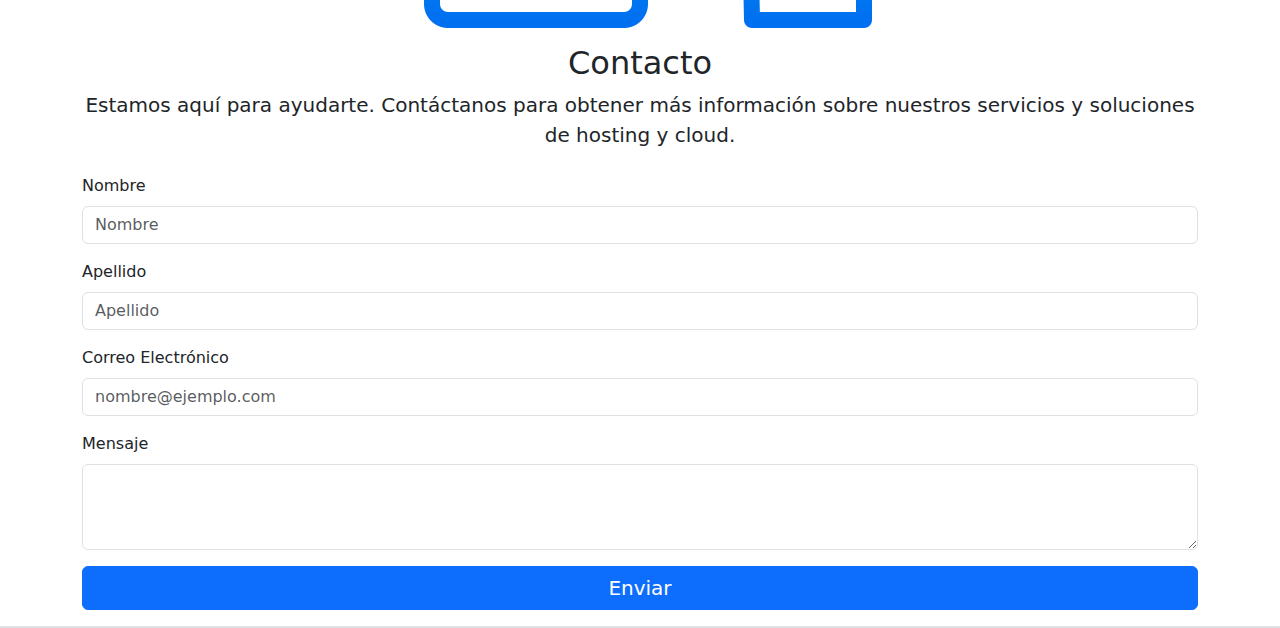
==== commit 664f0c74: "index final" ====
--- a/index.html
+++ b/index.html
@@ -3,14 +3,14 @@
 <head>
     <meta charset="UTF-8">
     <meta name="viewport" content="width=device-width, initial-scale=1.0">
-    <meta name="description" content="Descripción de la página">
-    <meta name="keywords" content="SERVICIOS, VENTA, NOVEADES">
+    <meta name="description" content="Proveedor de servicios de Hosting y Cloud">
+    <meta name="keywords" content="HOSTING, CLOUD, SERVICIOS">
     <meta name="robots" content="index, follow">
     <link href="https://cdn.jsdelivr.net/npm/bootstrap@5.3.3/dist/css/bootstrap.min.css" rel="stylesheet" integrity="sha384-QWTKZyjpPEjISv5WaRU9OFeRpok6YctnYmDr5pNlyT2bRjXh0JMhjY6hW+ALEwIH" crossorigin="anonymous">
     <!--boostrap-->
     <link rel="stylesheet" href="https://unpkg.com/aos@next/dist/aos.css" />
 
-    <title>Mi empresa Servicios</title>
+    <title>ServiCloud</title>
 </head>
 <body>
     <header>
@@ -45,13 +45,13 @@
              <div id="carouselExample" class="carousel slide">
                 <div class="carousel-inner">
                   <div class="carousel-item active">
-                    <img src="img/slide_1.jpg" class="d-block w-100" alt="..." width="1500px" height="1000px">
+                    <img src="img/slide_1.webp" class="d-block w-100" alt="..." width="1000px" height="1200px">
                   </div>
                   <div class="carousel-item">
-                    <img src="img/slide_2.jpg" class="d-block w-100 h-100" alt="..." width="1500px" height="1000px">
+                    <img src="img/slide_2.webp" class="d-block w-100 h-100" alt="..." width="1000px" height="1200px">
                   </div>
                   <div class="carousel-item">
-                    <img src="img/slide_3.jpg" class="d-block w-100" alt="..." width=1500px" height="1000px">
+                    <img src="img/slide_3.jpg" class="d-block w-100" alt="..." width="1000px" height="1200px">
                   </div>
                 </div>
                 <button class="carousel-control-prev" type="button" data-bs-target="#carouselExample" data-bs-slide="prev">
@@ -70,19 +70,18 @@
 
    
         <section class="w-50 mx-auto text-center pt-5"> 
-          <h1 class="p-3 fs-2 border-top border-3">Servicios</h1> 
-          <p class="p-3 fs-4">Lorem ipsum dolor sit amet consectetur adipisicing elit. Excepturi, facere. Explicabo eligendi itaque quaerat assumenda magni at inventore, alias laboriosam iure, culpa eum tempore quis, illum quidem numquam libero aliquid.</p>
+          <h1 class="p-3 fs-2 border-top border-3">Servicios de Hosting y Cloud</h1> 
+          <p class="p-3 fs-4">Bienvenido a ServiCloud, tu proveedor confiable de servicios de hosting y cloud. Ofrecemos soluciones escalables y seguras para tu empresa.</p>
         </section>
 
         <section class="container-fluid">
           <div data-aos="fade-up" class="row">
             <!-- Servicio 1 -->
-           <!-- Ejemplo de aplicación de la animación de zoom a las imágenes -->
             <div class="col-lg-4 col-md-12 col-sm-12 d-flex flex-column align-items-center my-5 icono-wrap">
               <img class="img-fluid rounded" src="/img/servicio_1.jpg" alt="servicio" width="150" height="140">
               <div class="text-center">
-                  <h3 class="fs-5 mt-4 px-4 pb-1">Servicio 1</h3>
-                  <p class="px-4">Lorem ipsum dolor sit, amet consectetur adipisicing elit. Nesciunt consectetur distinctio eius fugit explicabo corrupti, optio deleniti. Modi officiis consectetur deserunt fugiat dolore? Sit illum necessitatibus nam excepturi debitis laboriosam!</p>
+                  <h3 class="fs-5 mt-4 px-4 pb-1">Servicio de Alojamiento Web</h3>
+                  <p class="px-4">Nuestro servicio de alojamiento web te brinda la velocidad, seguridad y fiabilidad que tu sitio web necesita para crecer.</p>
               </div>
             </div>
 
@@ -90,8 +89,8 @@
             <div class="col-lg-4 col-md-12 col-sm-12 d-flex flex-column align-items-center my-5 icono-wrap">
               <img class="img-fluid rounded" src="/img/servicio_2.jpg" alt="servicio" width="150" height="140">
               <div class="text-center">
-                <h3 class="fs-5 mt-4 px-4 pb-1">Servicio 2</h3>
-                <p class="px-4">Lorem ipsum dolor sit, amet consectetur adipisicing elit. Nesciunt consectetur distinctio eius fugit explicabo corrupti, optio deleniti. Modi officiis consectetur deserunt fugiat dolore? Sit illum necessitatibus nam excepturi debitis laboriosam!</p>
+                <h3 class="fs-5 mt-4 px-4 pb-1">Servicio de Nube Privada con IA</h3>
+                <p class="px-4">Nuestra nube privada potenciada por inteligencia artificial proporciona una infraestructura versátil y segura para tus aplicaciones y datos críticos, optimizando el rendimiento y la gestión de tus recursos digitales.</p>
               </div>
             </div>
         
@@ -99,96 +98,100 @@
             <div class="col-lg-4 col-md-12 col-sm-12 d-flex flex-column align-items-center my-5 icono-wrap">
               <img class="img-fluid rounded" src="/img/servicio_3.jpg" alt="servicio" width="150" height="140">
               <div class="text-center">
-                <h3 class="fs-5 mt-4 px-4 pb-1">Servicio 3</h3>
-                <p class="px-4">Lorem ipsum dolor sit, amet consectetur adipisicing elit. Nesciunt consectetur distinctio eius fugit explicabo corrupti, optio deleniti. Modi officiis consectetur deserunt fugiat dolore? Sit illum necessitatibus nam excepturi debitis laboriosam!</p>
+                <h3 class="fs-5 mt-4 px-4 pb-1">Servicio de Copias de Seguridad</h3>
+                <p class="px-4">Con nuestras soluciones de copias de seguridad automatizadas, garantizamos la protección de tus datos más importantes.</p>
               </div>
             </div>
           </div>
         </section>
  
     <section class="bg-light" id="seccion-clientes">
-      <h2 class="p-3 fs-2 text-center">Clientes</h2>
+      <h2 class="p-3 fs-2 text-center">Clientes Satisfechos</h2>
       <div data-aos="zoom-in" class="container">
         <div class="row justify-content-around py-4">
     
           <!-- Cliente 1 -->
           <div class="col-lg-3 col-md-4 col-sm-6 d-flex flex-column align-items-center my-3 icono-wrap">
-            <img class="img-fluid rounded" src="/img/servicio_3.jpg" alt="cliente" width="150" height="140">
+            <img class="img
+            <!-- Cliente 1 -->
+            <div class="col-lg-3 col-md-4 col-sm-6 d-flex flex-column align-items-center my-3 icono-wrap">
+              <img class="img-fluid rounded" src="/img/cliente_1.jpg" alt="cliente" width="150" height="140">
+            </div>
+  
+            <!-- Cliente 2 -->
+            <div class="col-lg-3 col-md-4 col-sm-6 d-flex flex-column align-items-center my-3 icono-wrap">
+              <img class="img-fluid rounded" src="/img/cliente_2.jpg" alt="cliente" width="150" height="140">
+            </div>
+  
+            <!-- Cliente 3 -->
+            <div class="col-lg-3 col-md-4 col-sm-6 d-flex flex-column align-items-center my-3 icono-wrap">
+              <img class="img-fluid rounded" src="/img/cliente_3.jpg" alt="cliente" width="150" height="140">
+            </div>
+  
+            <!-- Cliente 4 -->
+            <div class="col-lg-3 col-md-4 col-sm-6 d-flex flex-column align-items-center my-3 icono-wrap">
+              <img class="img-fluid rounded" src="/img/cliente_4.jpg" alt="cliente" width="150" height="140">
+            </div>
+  
+            <!-- Cliente 5 -->
+            <div class="col-lg-3 col-md-4 col-sm-6 d-flex flex-column align-items-center my-3 icono-wrap">
+              <img class="img-fluid rounded" src="/img/cliente_5.jpg" alt="cliente" width="150" height="140">
+            </div>
+      
           </div>
+        </div>
+      </section>
     
-          <!-- Cliente 2 -->
-          <div class="col-lg-3 col-md-4 col-sm-6 d-flex flex-column align-items-center my-3 icono-wrap">
-            <img class="img-fluid rounded" src="/img/servicio_3.jpg" alt="cliente" width="150" height="140">
+    <section id="seccion-contacto" class="border-bottom border-secundary border-2">
+      <div id="bg-contacto">
+          <svg xmlns="http://www.w3.org/2000/svg" viewBox="0 0 1440 320"><path fill="#0099ff" fill-opacity="1" d="M0,64L80,101.3C160,139,320,213,480,208C640,203,800,117,960,106.7C1120,96,1280,160,1360,192L1440,224L1440,320L1360,320C1280,320,1120,320,960,320C800,320,640,320,480,320C320,320,160,320,80,320L0,320Z" data-darkreader-inline-fill="" style="--darkreader-inline-fill: #007acc;"></path></svg>
+      </div>
+  
+      <div class="container" id="contenedor-formulario">
+        <div id="titulo-formulario" class="text-center mb-4">
+          <div><img src="/img/contacto.png" alt="contacto" class="img-fluid ps-5"></div>
+          <h2>Contacto</h2>
+          <p class="fs-5">Estamos aquí para ayudarte. Contáctanos para obtener más información sobre nuestros servicios y soluciones de hosting y cloud.</p>
+        </div>
+  
+        <!--formulario-->
+        <form method="POST" data-netlify="true" action="#"> 
+          <div class="mb-3">
+            <label for="nombre" class="form-label">Nombre</label>
+            <input type="text" class="form-control" id="nombre" placeholder="Nombre" required>
           </div>
-    
-          <!-- Cliente 3 -->
-          <div class="col-lg-3 col-md-4 col-sm-6 d-flex flex-column align-items-center my-3 icono-wrap">
-            <img class="img-fluid rounded" src="/img/servicio_3.jpg" alt="cliente" width="150" height="140">
+  
+          <div class="mb-3">
+            <label for="apellido" class="form-label">Apellido</label>
+            <input type="text" class="form-control" id="apellido" placeholder="Apellido" required>
           </div>
-
-          <!-- Cliente 4 -->
-          <div class="col-lg-3 col-md-4 col-sm-6 d-flex flex-column align-items-center my-3 icono-wrap">
-            <img class="img-fluid rounded" src="/img/servicio_3.jpg" alt="cliente" width="150" height="140">
+  
+          <div class="mb-3">
+            <label for="mail" class="form-label">Correo Electrónico</label>
+            <input type="email" class="form-control" id="mail" placeholder="nombre@ejemplo.com" required>
           </div>
-
-          <!-- Cliente 5 -->
-          <div class="col-lg-3 col-md-4 col-sm-6 d-flex flex-column align-items-center my-3 icono-wrap">
-            <img class="img-fluid rounded" src="/img/servicio_3.jpg" alt="cliente" width="150" height="140">
+  
+          <div class="mb-3">
+            <label for="mensaje" class="form-label">Mensaje</label>
+            <textarea class="form-control" id="mensaje" rows="3"></textarea>
           </div>
-    
-        </div>
+  
+          <div class="mb-3">
+            <button type="submit" class="btn btn-primary w-100 fs-5">Enviar</button>
+          </div>
+  
+        </form>
+          <!--formulario-->
       </div>
-    </section>
   
-  <section id="seccion-contacto" class="border-bottom border-secundary border-2">
-    <div id="bg-contacto">
-        <svg xmlns="http://www.w3.org/2000/svg" viewBox="0 0 1440 320"><path fill="#0099ff" fill-opacity="1" d="M0,64L80,101.3C160,139,320,213,480,208C640,203,800,117,960,106.7C1120,96,1280,160,1360,192L1440,224L1440,320L1360,320C1280,320,1120,320,960,320C800,320,640,320,480,320C320,320,160,320,80,320L0,320Z" data-darkreader-inline-fill="" style="--darkreader-inline-fill: #007acc;"></path></svg>
-    </div>
-
-    <div class="container" id="contenedor-formulario">
-      <div id="titulo-formulario" class="text-center mb-4">
-        <div><img src="/img/contacto.png" alt="contacto" class="img-fluid ps-5"></div>
-        <h2>Contacto</h2>
-        <p class="fs-5">Lorem ipsum dolor sit amet consectetur adipisicing elit. Voluptate ipsam tempore excepturi natus autem enim quaerat odio earum modi eum. Officia deleniti ipsum consectetur corrupti explicabo. Consectetur iste officia reiciendis?</p>
-      </div>
-
-      <!--formulario-->
-      <form   method="POST" data-netlify="true" action="#"> 
-        <div class="mb-3">
-          <label for="exampleFormControlInput1" class="form-label">Nombre</label>
-          <input type="text" class="form-control" id="nombre" placeholder="Nombre" required>
-        </div>
-
-        <div class="mb-3">
-          <label for="exampleFormControlInput1" class="form-label">Apellido</label>
-          <input type="text" class="form-control" id="apellido" placeholder="Apellido" required>
-        </div>
-
-        <div class="mb-3">
-          <label for="exampleFormControlInput1" class="form-label">Mail</label>
-          <input type="email" class="form-control" id="mail" placeholder="nombre@ejemplo.com" required>
-        </div>
-
-        <div class="mb-3">
-          <label for="exampleFormControlTextarea1" class="form-label">Mensaje</label>
-          <textarea class="form-control" id="exampleFormControlTextarea1" rows="3"></textarea>
-        </div>
-
-        <div class="mb-3">
-          <button type="button" class="btn-primary w-100 fs-5">Enviar</button>
-        </div>
-
-      </form>
-        <!--formulario-->
-    </div>
-
-</section>
-
-<!--boostrap-->
-<script src="https://cdn.jsdelivr.net/npm/bootstrap@5.3.3/dist/js/bootstrap.bundle.min.js" integrity="sha384-YvpcrYf0tY3lHB60NNkmXc5s9fDVZLESaAA55NDzOxhy9GkcIdslK1eN7N6jIeHz" crossorigin="anonymous"></script>
-<script src="https://unpkg.com/aos@next/dist/aos.js"></script>
-<script>
-  AOS.init();
-</script>
-</body>
-</html>
+  </section>
+  
+  <!--boostrap-->
+  <script src="https://cdn.jsdelivr.net/npm/bootstrap@5.3.3/dist/js/bootstrap.bundle.min.js" integrity="sha384-YvpcrYf0tY3lHB60NNkmXc5s9fDVZLESaAA55NDzOxhy9GkcIdslK1eN7N6jIeHz" crossorigin="anonymous"></script>
+  <script src="https://unpkg.com/aos@next/dist/aos.js"></script>
+  <script>
+    AOS.init();
+  </script>
+  </body>
+  </html>
+  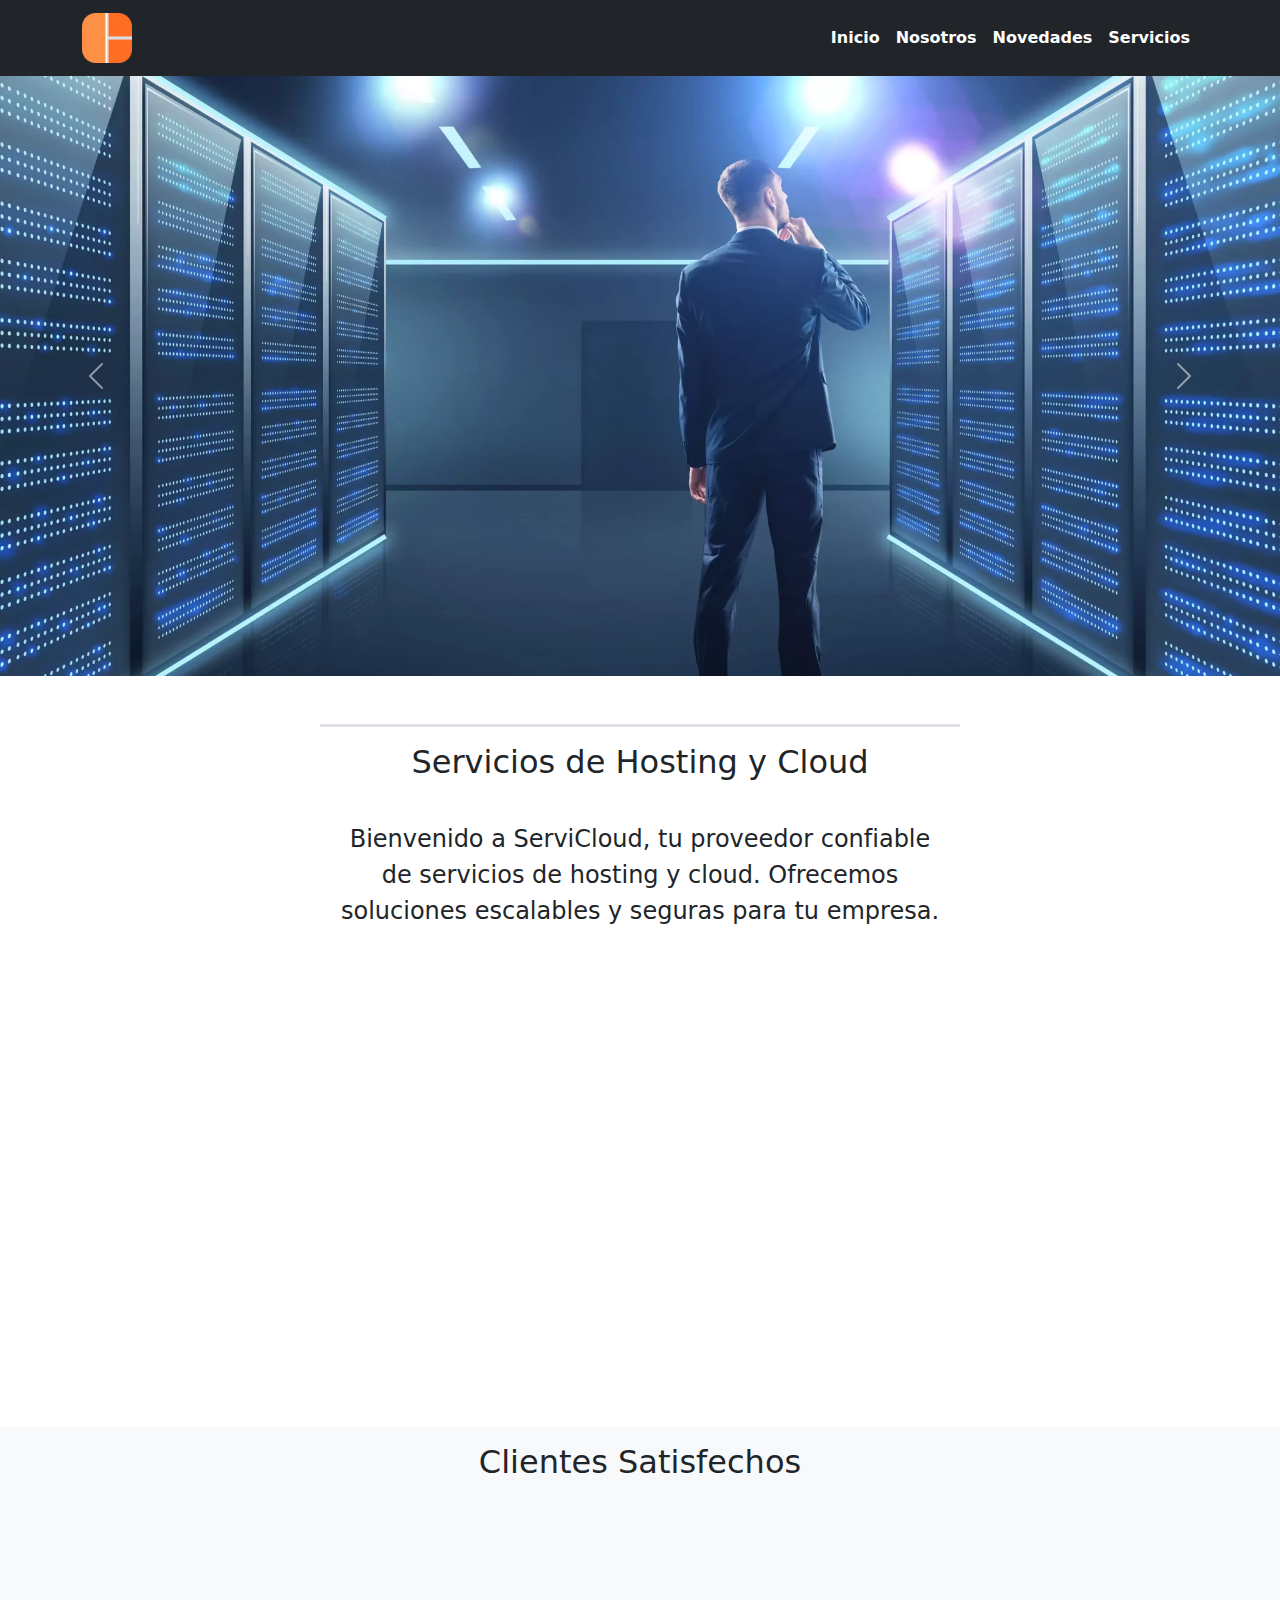
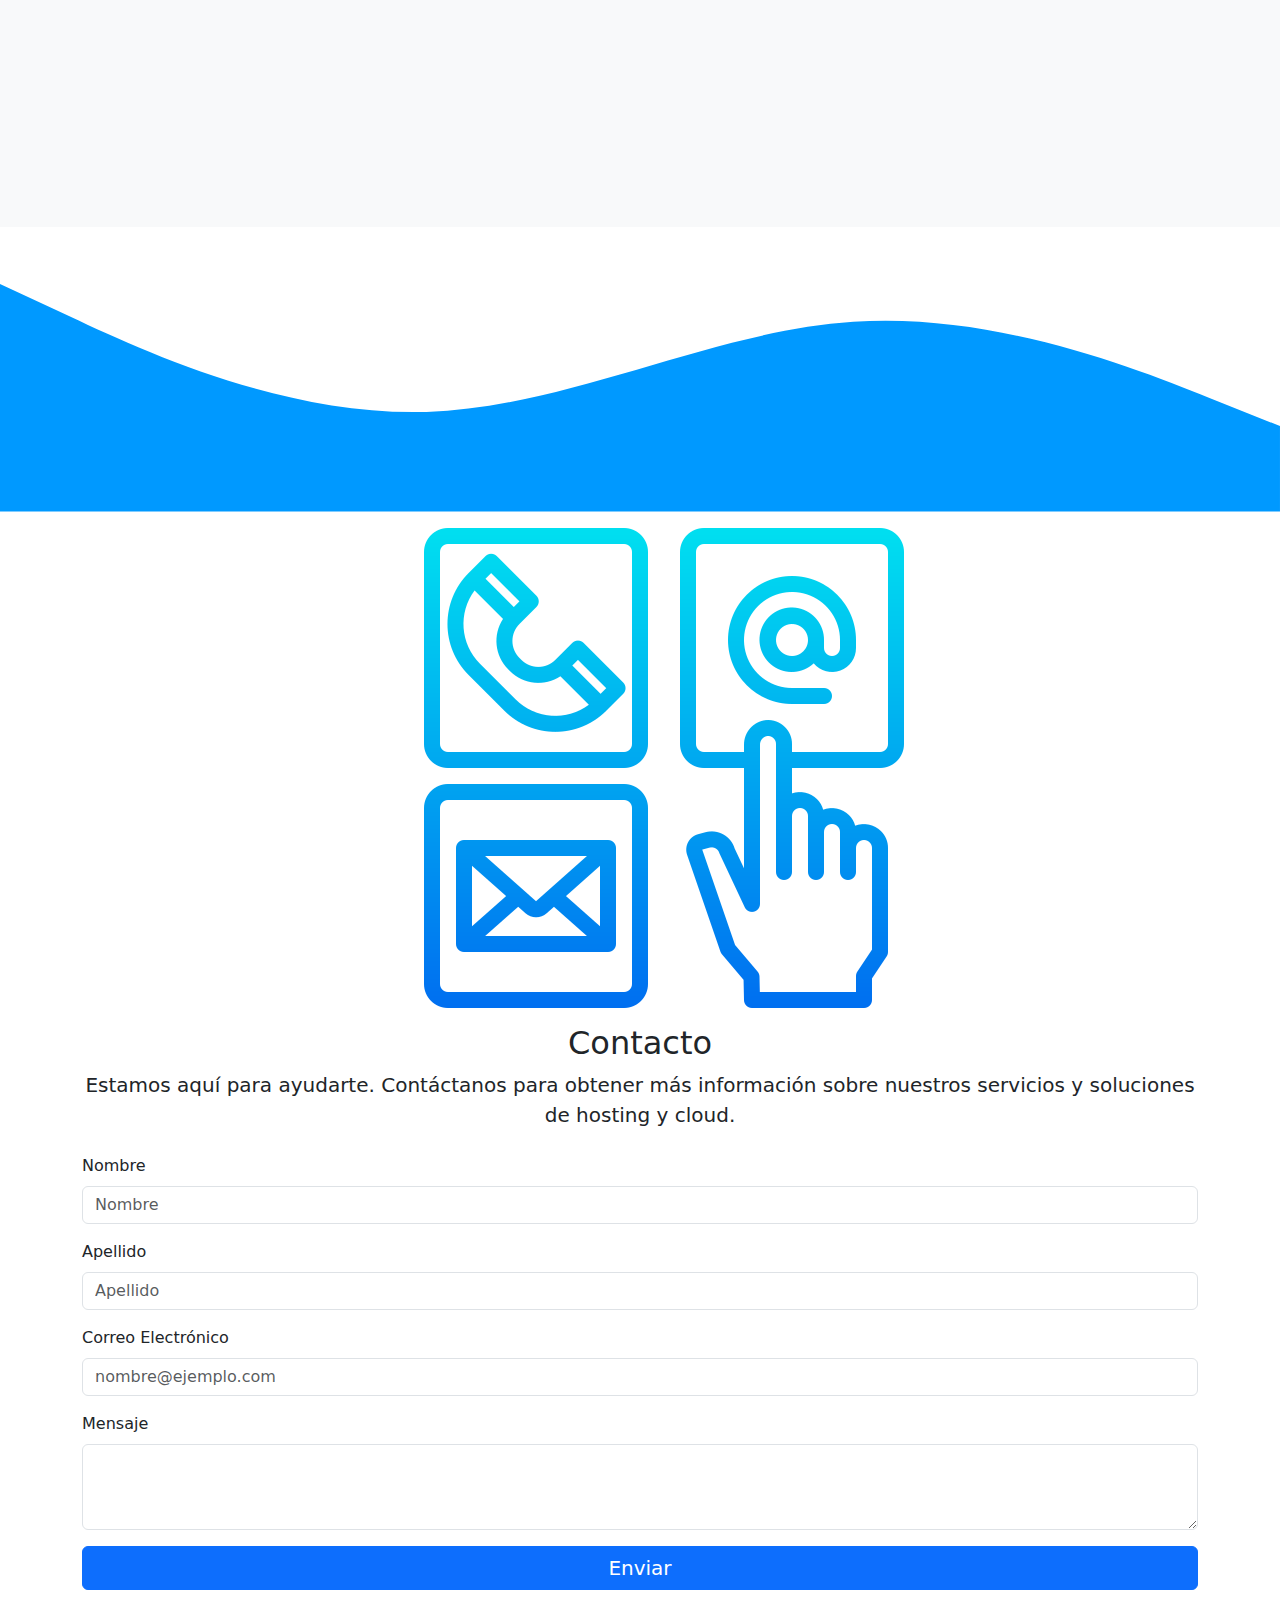
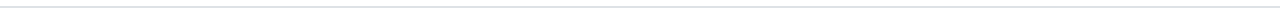
==== commit f47d18b8: "sass arreglado" ====
--- a/index.html
+++ b/index.html
@@ -7,6 +7,7 @@
     <meta name="keywords" content="HOSTING, CLOUD, SERVICIOS">
     <meta name="robots" content="index, follow">
     <link href="https://cdn.jsdelivr.net/npm/bootstrap@5.3.3/dist/css/bootstrap.min.css" rel="stylesheet" integrity="sha384-QWTKZyjpPEjISv5WaRU9OFeRpok6YctnYmDr5pNlyT2bRjXh0JMhjY6hW+ALEwIH" crossorigin="anonymous">
+    <link rel="stylesheet" href="/sass/styless.css">
     <!--boostrap-->
     <link rel="stylesheet" href="https://unpkg.com/aos@next/dist/aos.css" />
 
@@ -25,16 +26,16 @@
           <div class="collapse navbar-collapse" id="navbarNav">
             <ul class="navbar-nav ms-auto">
               <li class="nav-item">
-                <a class="nav-link active" aria-current="page" href="#">Inicio</a>
+                <a class="nav-link active" aria-current="page" href="index.html">Inicio</a>
               </li>
               <li class="nav-item">
-                <a class="nav-link" href="#">Nosotros</a>
+                <a class="nav-link" href="secciones/nosostros.html">Nosotros</a>
               </li>
               <li class="nav-item">
-                <a class="nav-link" href="#">Novedades</a>
+                <a class="nav-link" href="secciones/novedades.html">Novedades</a>
               </li>
               <li class="nav-item">
-                <a class="nav-link" href="#">Servicios</a>
+                <a class="nav-link" href="secciones/servicios.html">Servicios</a>
               </li>
             </ul>
           </div>
--- a/sass/styless.css
+++ b/sass/styless.css
@@ -0,0 +1,61 @@
+@import url("https://cdn.jsdelivr.net/npm/bootstrap@5.3.3/dist/css/bootstrap.min.css");
+.navbar .navbar-brand .nav-logo {
+  max-width: 50px;
+  height: auto;
+}
+.navbar .navbar-nav .nav-link {
+  color: #fff;
+  font-weight: bold;
+}
+.navbar .navbar-nav .nav-link:hover {
+  color: #297db6;
+}
+
+.carousel-item img {
+  object-fit: cover;
+  height: 600px;
+  width: 100%;
+}
+
+#logoCarousel {
+  max-height: 100px;
+  margin: 0 auto;
+}
+
+.carousel-item {
+  max-height: 39rem;
+}
+
+.icono-wrap {
+  transition: transform 0.3s ease-in-out;
+}
+.icono-wrap:hover {
+  transform: scale(1.1);
+}
+
+.carousel-item img {
+  object-fit: cover;
+  height: 600px;
+  width: 100%;
+}
+
+#logoCarousel {
+  max-height: 100px;
+  margin: 0 auto;
+}
+
+.carousel-item {
+  max-height: 39rem;
+}
+
+.banner {
+  text-align: center;
+  text-decoration: #1b2a4e;
+}
+
+.banner {
+  text-align: center;
+  text-decoration: #1b2a4e;
+}
+
+/*# sourceMappingURL=styless.css.map */
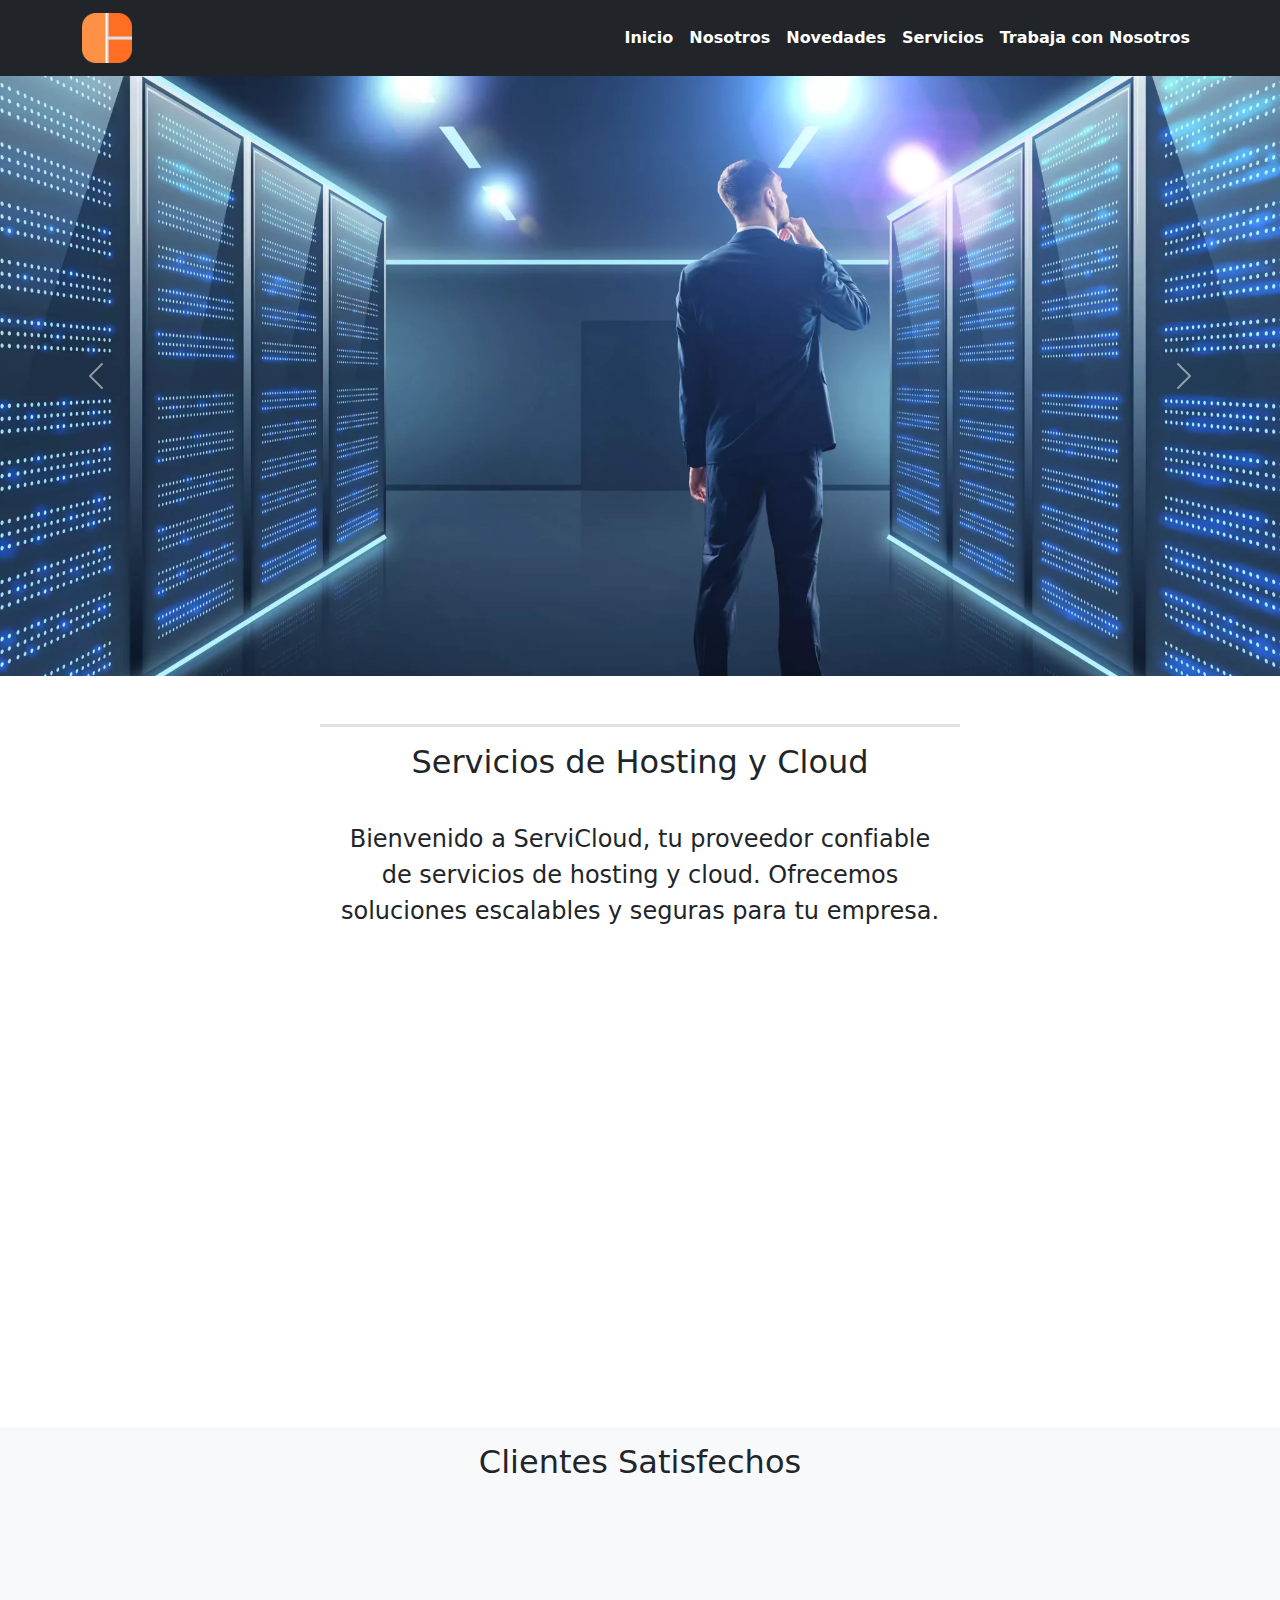
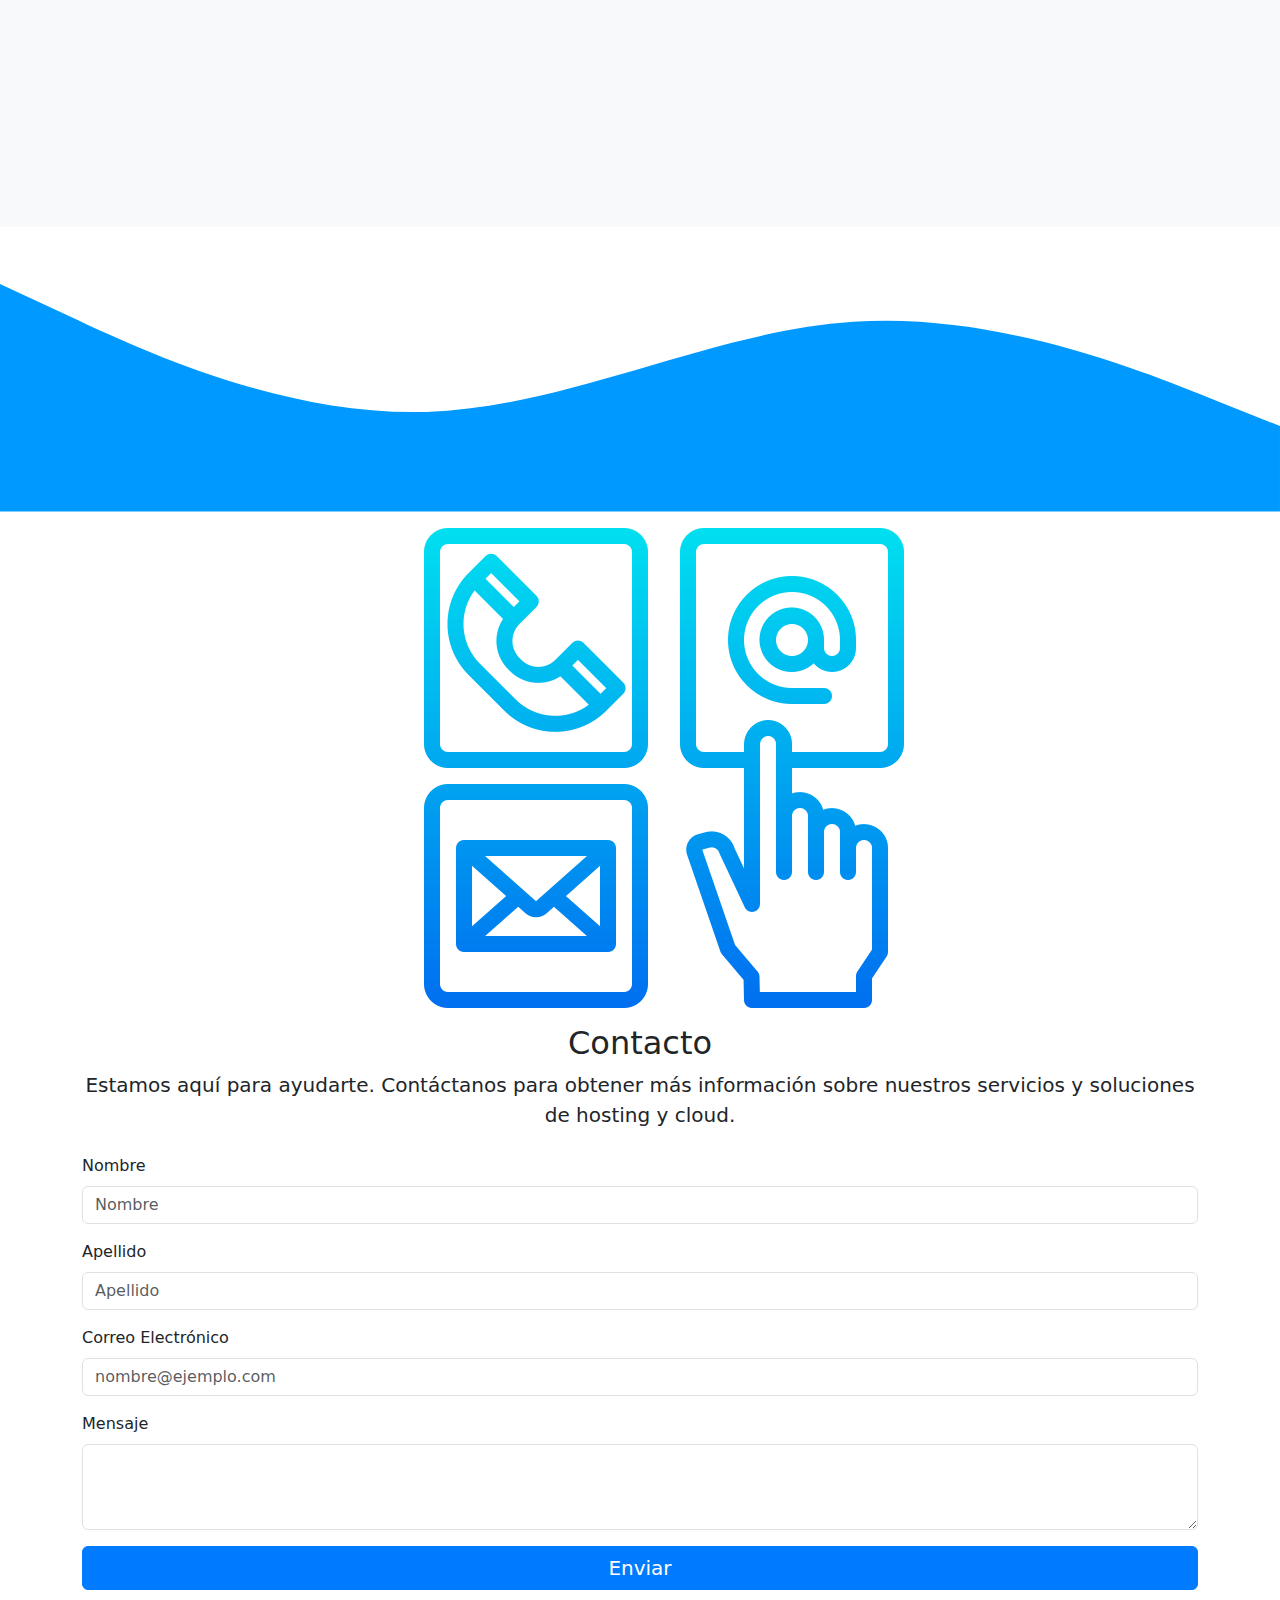
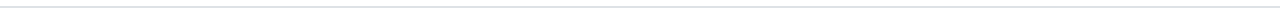
==== commit 2d0118fe: "ok" ====
--- a/index.html
+++ b/index.html
@@ -36,6 +36,9 @@
               </li>
               <li class="nav-item">
                 <a class="nav-link" href="secciones/servicios.html">Servicios</a>
+              </li>
+              <li class="nav-item">
+                <a class="nav-link" href="secciones/trabaja_con_nosotros.html">Trabaja con Nosotros</a>
               </li>
             </ul>
           </div>
--- a/sass/styless.css
+++ b/sass/styless.css
@@ -12,7 +12,8 @@
 }
 
 .carousel-item img {
-  object-fit: cover;
+  -o-object-fit: cover;
+     object-fit: cover;
   height: 600px;
   width: 100%;
 }
@@ -34,7 +35,8 @@
 }
 
 .carousel-item img {
-  object-fit: cover;
+  -o-object-fit: cover;
+     object-fit: cover;
   height: 600px;
   width: 100%;
 }
@@ -50,12 +52,95 @@
 
 .banner {
   text-align: center;
-  text-decoration: #1b2a4e;
+  -webkit-text-decoration: #1b2a4e;
+          text-decoration: #1b2a4e;
 }
 
-.banner {
-  text-align: center;
-  text-decoration: #1b2a4e;
+.imagen-hover {
+  transition: transform 0.3s ease-in-out;
+}
+.imagen-hover:hover {
+  transform: scale(1.1);
 }
 
-/*# sourceMappingURL=styless.css.map */
+.card-img-top {
+  border-radius: 10px;
+  transition: transform 0.3s ease-in-out;
+}
+
+.btn-primary {
+  background-color: #007bff;
+  border-color: #007bff;
+  transition: background-color 0.3s ease-in-out;
+}
+
+.card-img-top:hover {
+  transform: scale(1.1);
+}
+
+.btn-primary:hover {
+  background-color: #0056b3;
+  border-color: #0056b3;
+}
+
+@keyframes fadeInAnimation {
+  from {
+    opacity: 0;
+  }
+  to {
+    opacity: 1;
+  }
+}
+.trabaja-con-nosotros {
+  animation: fadeInAnimation 1s ease-in-out;
+}
+
+.card-title {
+  color: #333;
+  font-size: 1.5rem;
+  margin-bottom: 0.5rem;
+}
+
+.card-text {
+  font-size: 1.1rem;
+  line-height: 1.5;
+}
+
+.btn-primary {
+  background-color: #007bff;
+  border-color: #007bff;
+  font-size: 1rem;
+}
+
+.btn-primary:hover {
+  background-color: #0056b3;
+  border-color: #0056b3;
+}
+
+.card {
+  transition: transform 0.3s ease-in-out;
+}
+
+.card:hover {
+  transform: scale(1.05);
+}
+
+#seccion-servicios {
+  padding: 80px 0;
+}
+#seccion-servicios .servicio-wrap {
+  transition: transform 0.3s ease;
+}
+#seccion-servicios .servicio-wrap:hover {
+  transform: translateY(-10px);
+}
+#seccion-servicios .servicio-wrap .servicio-titulo {
+  color: #333;
+  font-weight: bold;
+}
+#seccion-servicios .servicio-wrap .servicio-desc {
+  color: #666;
+}
+#seccion-servicios .servicio-wrap .servicio-btn {
+  margin-top: 20px;
+}/*# sourceMappingURL=styless.css.map */